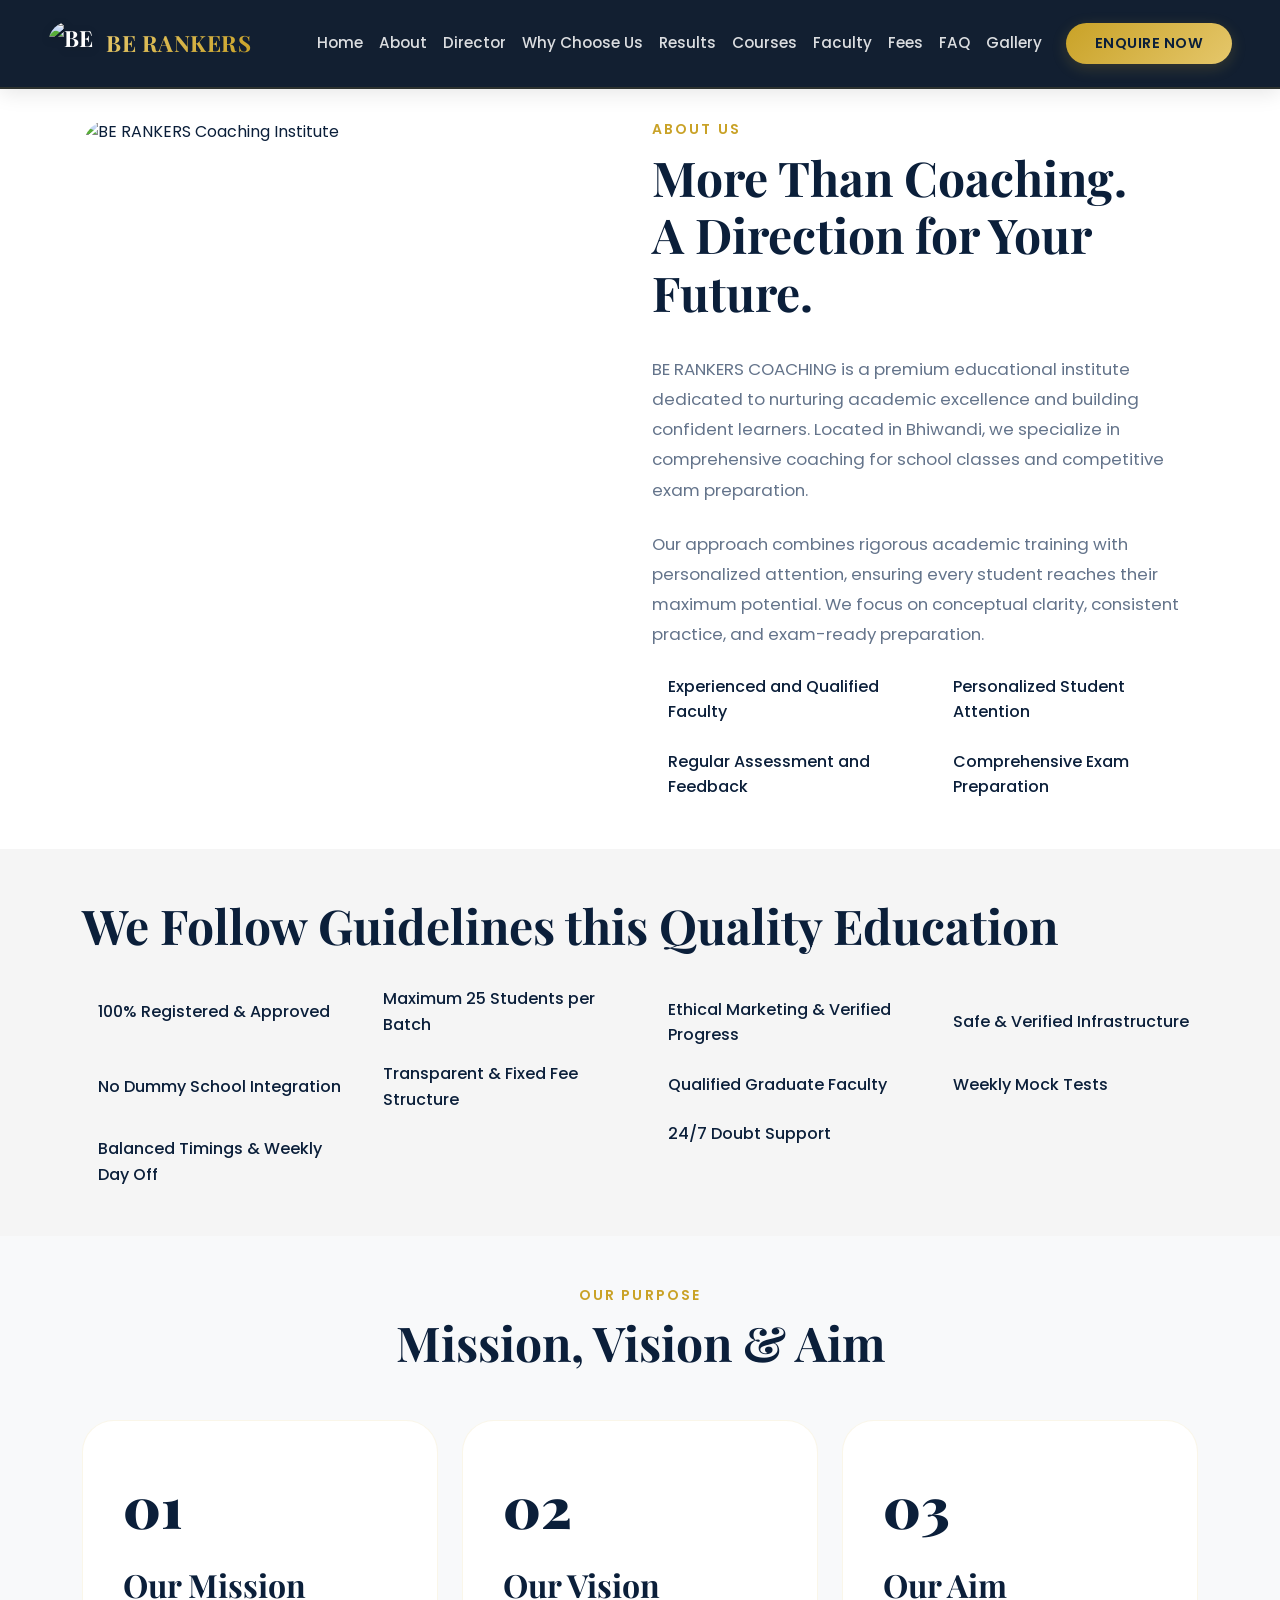
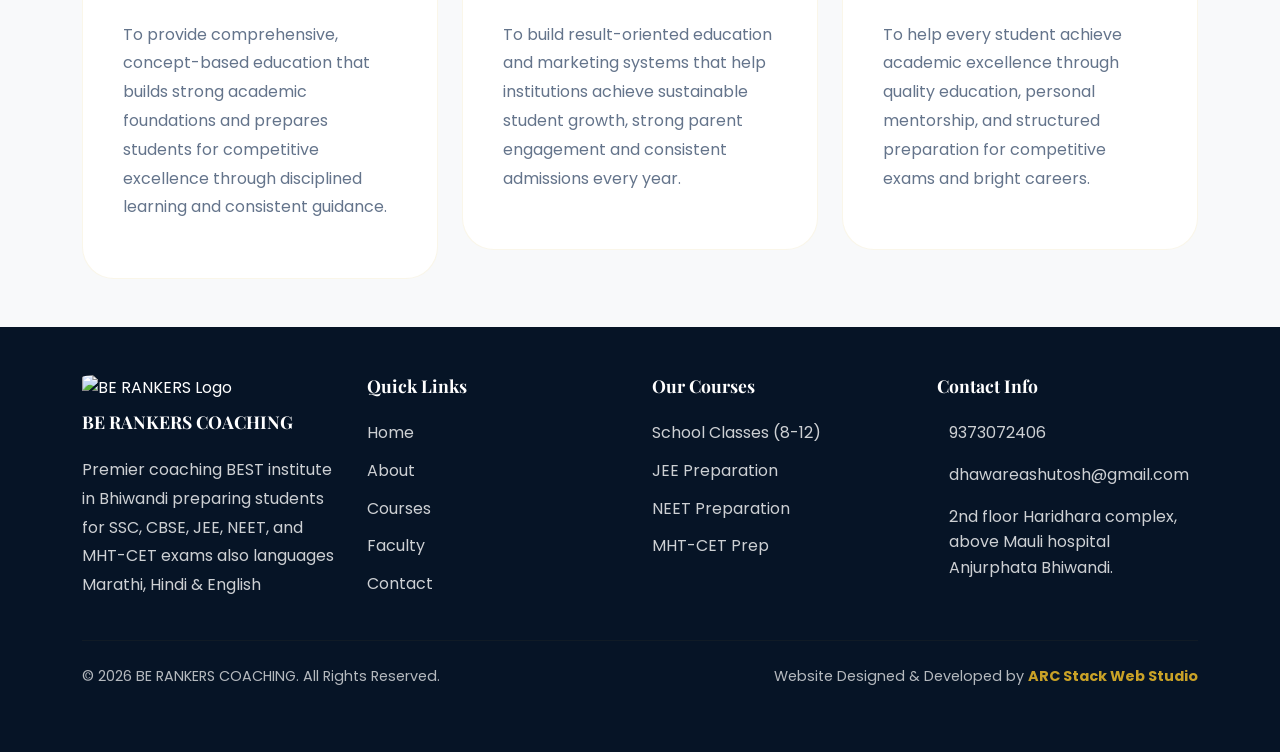
==== aboutus.html @ beb8a088 "New Work is Update at Why choose us , About us and Gallery" ====
<!DOCTYPE html>
<html lang="en">

<head>
    <meta charset="UTF-8">
    <meta name="viewport" content="width=device-width, initial-scale=1.0">
    <meta name="description"
        content="BE RANKERS COACHING - Premium Coaching Classes in Bhiwandi for SSC, CBSE, JEE, NEET, and MHT-CET Preparation">
    <meta name="keywords"
        content="BE RANKERS COACHING, Coaching in Bhiwandi, JEE, NEET, MHT-CET, SSC, CBSE, Tuition Classes">
    <meta property="og:title" content="BE RANKERS COACHING - Excellence in Education">
    <meta property="og:description" content="Premium coaching for Classes 8-12 and competitive exams preparation">
    <meta property="og:type" content="website">

    <title>BE RANKERS COACHING | Premium Coaching in Bhiwandi</title>

    <!-- Bootstrap 5 -->
    <link href="https://cdnjs.cloudflare.com/ajax/libs/bootstrap/5.3.2/css/bootstrap.min.css" rel="stylesheet">

    <!-- Bootstrap Icons -->
    <link rel="stylesheet"
        href="https://cdnjs.cloudflare.com/ajax/libs/bootstrap-icons/1.11.1/font/bootstrap-icons.min.css">

    <!-- Google Fonts -->
    <link rel="preconnect" href="https://fonts.googleapis.com">
    <link rel="preconnect" href="https://fonts.gstatic.com" crossorigin>
    <link
        href="https://fonts.googleapis.com/css2?family=Playfair+Display:wght@500;700;900&family=Poppins:wght@300;400;500;600;700&display=swap"
        rel="stylesheet">

    <!-- Custom CSS -->
    <link rel="stylesheet" href="css/style.css">
</head>

<body>

    <!-- ========== NAVBAR ========== -->
    <nav class="navbar navbar-expand-lg navbar-dark navbar-premium" id="mainNavbar">
        <div class="container-fluid px-4 px-lg-5">
            <a class="navbar-brand" href="#home">
                <img src="assets/images/BE RANKERS Logo.jpeg" alt="BE RANKERS Logo" class="brand-logo-img">
                <span class="brand-text">BE RANKERS</span>
            </a>
            <button class="navbar-toggler" type="button" data-bs-toggle="collapse" data-bs-target="#navbarNav">
                <span class="navbar-toggler-icon"></span>
            </button>
            <div class="collapse navbar-collapse" id="navbarNav">
                <ul class="navbar-nav ms-auto">
                    <li class="nav-item"><a class="nav-link" href="index.html">Home</a></li>
                    <li class="nav-item"><a class="nav-link active" href="aboutus.html">About</a></li>
                    <li class="nav-item"><a class="nav-link" href="index.html#director">Director</a></li>
                    <li class="nav-item"><a class="nav-link" href="index.html#why-choose">Why Choose Us</a></li>
                    <li class="nav-item"><a class="nav-link" href="index.html#results">Results</a></li>
                    <li class="nav-item"><a class="nav-link" href="index.html#courses">Courses</a></li>
                    <li class="nav-item"><a class="nav-link" href="index.html#faculty">Faculty</a></li>
                    <li class="nav-item"><a class="nav-link" href="index.html#fees">Fees</a></li>
                    <li class="nav-item"><a class="nav-link" href="index.html#faq">FAQ</a></li>
                    <li class="nav-item"><a class="nav-link" href="gallery.html">Gallery</a></li>
                </ul>
                <a href="index.html#contact" class="btn btn-navbar-cta ms-3">Enquire Now</a>
            </div>
        </div>
    </nav>


    <!-- ========== ABOUT SECTION ========== -->
    <section id="about" class="about-section py-5">
        <div class="container-lg">
            <div class="row align-items-center gap-4 gap-lg-0">
                <div class="col-12 col-lg-6">
                    <div class="about-image-wrapper">
                        <img src="assets/images/About us BE RANKERS.png" alt="BE RANKERS Coaching Institute"
                            class="about-image">
                    </div>
                </div>
                <div class="col-12 col-lg-6">
                    <div class="section-label">About Us</div>
                    <h2 class="section-heading">More Than Coaching.<br>A Direction for Your Future.</h2>

                    <p class="about-text">
                        BE RANKERS COACHING is a premium educational institute dedicated to nurturing academic
                        excellence and building confident learners. Located in Bhiwandi, we specialize in comprehensive
                        coaching for school classes and competitive exam preparation.
                    </p>

                    <p class="about-text">
                        Our approach combines rigorous academic training with personalized attention, ensuring every
                        student reaches their maximum potential. We focus on conceptual clarity, consistent practice,
                        and exam-ready preparation.
                    </p>

                    <div class="about-highlights">
                        <div class="highlight-item">
                            <i class="bi bi-check-circle-fill"></i>
                            <span>Experienced and Qualified Faculty</span>
                        </div>
                        <div class="highlight-item">
                            <i class="bi bi-check-circle-fill"></i>
                            <span>Personalized Student Attention</span>
                        </div>
                        <div class="highlight-item">
                            <i class="bi bi-check-circle-fill"></i>
                            <span>Regular Assessment and Feedback</span>
                        </div>
                        <div class="highlight-item">
                            <i class="bi bi-check-circle-fill"></i>
                            <span>Comprehensive Exam Preparation</span>
                        </div>
                    </div>
                </div>
            </div>
        </div>
    </section>

      <section id="director" class="director-section py-5">
        <div class="container-lg">
            <h2 class="section-heading">
                We Follow Guidelines this Quality Education
            </h2>
            <div class="row align-items-center gap-4 gap-lg-0">

                <!-- Director Content -->
                <div class="col-12 col-lg-6">
                    <div class="about-highlights">
                        <div class="highlight-item">
                            <i class="bi bi-check-circle-fill"></i>
                            <span>100% Registered & Approved</span>
                        </div>
                        <div class="highlight-item">
                            <i class="bi bi-check-circle-fill"></i>
                            <span>Maximum 25 Students per Batch</span>
                        </div>
                        <div class="highlight-item">
                            <i class="bi bi-check-circle-fill"></i>
                            <span>No Dummy School Integration</span>
                        </div>
                        <div class="highlight-item">
                            <i class="bi bi-check-circle-fill"></i>
                            <span>Transparent & Fixed Fee Structure</span>
                        </div>
                        <div class="highlight-item">
                            <i class="bi bi-check-circle-fill"></i>
                            <span>Balanced Timings & Weekly Day Off</span>
                        </div>
                    </div>

                </div>

                <!-- Director Content -->
                <div class="col-12 col-lg-6">
                    <div class="about-highlights about-highlights-right">
                        <div class="highlight-item">
                            <i class="bi bi-check-circle-fill"></i>
                            <span>Ethical Marketing & Verified Progress</span>
                        </div>
                        <div class="highlight-item">
                            <i class="bi bi-check-circle-fill"></i>
                            <span>Safe & Verified Infrastructure</span>
                        </div>
                        <div class="highlight-item">
                            <i class="bi bi-check-circle-fill"></i>
                            <span>Qualified Graduate Faculty</span>
                        </div>
                        <div class="highlight-item">
                            <i class="bi bi-check-circle-fill"></i>
                            <span>Weekly Mock Tests</span>
                        </div>
                        <div class="highlight-item">
                            <i class="bi bi-check-circle-fill"></i>
                            <span>24/7 Doubt Support</span>
                        </div>
                    </div>

                </div>

            </div>
        </div>
    </section>


    <!-- ========== MISSION / VISION / AIM SECTION ========== -->
    <section id="mission" class="mission-section py-5 bg-light">
        <div class="container-lg">
            <div class="text-center mb-5">
                <div class="section-label">Our Purpose</div>
                <h2 class="section-heading">Mission, Vision & Aim</h2>
            </div>

            <div class="row g-4">
                <!-- Mission -->
                <div class="col-12 col-md-6 col-lg-4">
                    <div class="purpose-card mission-card">
                        <div class="purpose-number">01</div>
                        <h3 class="purpose-title">Our Mission</h3>
                        <p class="purpose-description">
                            To provide comprehensive, concept-based education that builds strong academic foundations
                            and prepares students for competitive excellence through disciplined learning and consistent
                            guidance.
                        </p>
                    </div>
                </div>

                <!-- Vision -->
                <div class="col-12 col-md-6 col-lg-4">
                    <div class="purpose-card vision-card">
                        <div class="purpose-number">02</div>
                        <h3 class="purpose-title">Our Vision</h3>
                        <p class="purpose-description">
                            To build result-oriented education and marketing systems that help institutions achieve
                            sustainable student growth, strong parent engagement and consistent admissions every year.
                        </p>
                    </div>
                </div>

                <!-- Aim -->
                <div class="col-12 col-md-6 col-lg-4">
                    <div class="purpose-card aim-card">
                        <div class="purpose-number">03</div>
                        <h3 class="purpose-title">Our Aim</h3>
                        <p class="purpose-description">
                            To help every student achieve academic excellence through quality education, personal
                            mentorship, and structured preparation for competitive exams and bright careers.
                        </p>
                    </div>
                </div>
            </div>
        </div>
    </section>

    <!-- ========== FOOTER ========== -->
    <footer class="footer-section bg-premium-dark text-white py-5">
        <div class="container-lg">
            <div class="row g-4">
                <!-- About Footer -->
                <div class="col-12 col-md-6 col-lg-3">
                    <img src="assets/images/BE RANKERS Logo.jpeg" alt="BE RANKERS Logo" class="brand-logo-img-rankers">
                    <h5 class="footer-title">BE RANKERS COACHING</h5>
                    <p class="footer-description">
                        Premier coaching BEST institute in Bhiwandi preparing students for SSC, CBSE, JEE, NEET, and
                        MHT-CET exams also languages Marathi, Hindi & English
                    </p>
                </div>

                <!-- Quick Links -->
                <div class="col-12 col-md-6 col-lg-3">
                    <h5 class="footer-title">Quick Links</h5>
                    <ul class="footer-links">
                        <li><a href="#home">Home</a></li>
                        <li><a href="#about">About</a></li>
                        <li><a href="#courses">Courses</a></li>
                        <li><a href="#faculty">Faculty</a></li>
                        <li><a href="#contact">Contact</a></li>
                    </ul>
                </div>

                <!-- Courses -->
                <div class="col-12 col-md-6 col-lg-3">
                    <h5 class="footer-title">Our Courses</h5>
                    <ul class="footer-links">
                        <li><a href="#courses">School Classes (8-12)</a></li>
                        <li><a href="#courses">JEE Preparation</a></li>
                        <li><a href="#courses">NEET Preparation</a></li>
                        <li><a href="#courses">MHT-CET Prep</a></li>
                    </ul>
                </div>

                <!-- Contact -->
                <div class="col-12 col-md-6 col-lg-3">
                    <h5 class="footer-title">Contact Info</h5>
                    <ul class="footer-contact">
                        <li>
                            <i class="bi bi-telephone"></i>
                            <a href="tel:9373072406">9373072406</a>
                        </li>
                        <li>
                            <i class="bi bi-envelope"></i>
                            <a href="mailto:dhawareashutosh@gmail.com">dhawareashutosh@gmail.com</a>
                        </li>
                        <li>
                            <i class="bi bi-geo-alt"></i>
                            <a href="https://www.google.com/maps/dir//BE+RANKERS+COACHING+CLASSES,+1st+floor,+Pancham+plaza,+marathon+chock,+opp.+SBI+Bank,+beside+anant+gym,+SBI+Bank,+Anjurphata,+Bhiwandi,+Maharashtra+421305/@19.2983258,73.0560117,15z/data=!4m8!4m7!1m0!1m5!1m1!1s0x3be7bd8b122a9db9:0x317432a73f04b46b!2m2!1d73.0422!2d19.2738317?entry=ttu&g_ep=EgoyMDI2MDkyMy4wIKXMDSoASAFQAw%3D%3D"
                                target="_blank">
                                2nd floor Haridhara complex, above Mauli hospital Anjurphata Bhiwandi.
                            </a>
                        </li>
                    </ul>
                </div>
            </div>
            <hr class="footer-divider my-4">

            <div class="row align-items-center">
                <div class="col-12 col-md-6 text-center text-md-start">
                    <p class="footer-copyright">
                        © 2026 BE RANKERS COACHING. All Rights Reserved.
                    </p>
                </div>
                <div class="col-12 col-md-6 text-center text-md-end">
                    <p class="footer-credits">
                        Website Designed & Developed by <strong>ARC Stack Web Studio</strong>
                    </p>
                </div>
            </div>
        </div>
    </footer>

    <!-- Bootstrap 5 JS -->
    <script src="https://cdnjs.cloudflare.com/ajax/libs/bootstrap/5.3.2/js/bootstrap.bundle.min.js"></script>

    <!-- Custom JavaScript -->
    <script src="js/script.js"></script>

    <script>
        const qr = document.getElementById("paymentQR");

        qr.src = "./assets/images/faculty/BE-Ranker-QR-Code.png.jpeg";
    </script>

</body>

</html>
---- css/style.css ----
/* ========== CSS VARIABLES & COLOR PALETTE ========== */
:root {
    /* Primary Colors */
    --primary: #0B1F3A;
    --primary-dark: #061426;
    --primary-light: #1a2f4d;
    
    /* Accent Colors */
    --accent: #C9A227;
    --accent-light: #E5C76B;
    --accent-dark: #9d7f1f;
    
    /* Neutral Colors */
    --white: #FFFFFF;
    --ivory: #FAF8F2;
    --light-gray: #F5F5F5;
    --muted: #64748B;
    --dark: #111827;
    --dark-gray: #2D3B4A;
    
    /* Status Colors */
    --success: #10B981;
    --warning: #F59E0B;
    --danger: #EF4444;
    
    /* Spacing */
    --spacing-xs: 0.5rem;
    --spacing-sm: 1rem;
    --spacing-md: 1.5rem;
    --spacing-lg: 2rem;
    --spacing-xl: 3rem;
    --spacing-2xl: 4rem;
    
    /* Border Radius */
    --radius-sm: 0.375rem;
    --radius-md: 0.75rem;
    --radius-lg: 1.5rem;
    --radius-xl: 2rem;
    
    /* Shadows */
    --shadow-sm: 0 1px 2px rgba(0, 0, 0, 0.05);
    --shadow-md: 0 4px 6px rgba(0, 0, 0, 0.1);
    --shadow-lg: 0 10px 25px rgba(0, 0, 0, 0.15);
    --shadow-xl: 0 20px 40px rgba(0, 0, 0, 0.2);
    
    /* Transitions */
    --transition-fast: 150ms ease-in-out;
    --transition-base: 250ms ease-in-out;
    --transition-slow: 350ms ease-in-out;
}

/* ========== GENERAL STYLES ========== */
* {
    margin: 0;
    padding: 0;
    box-sizing: border-box;
}

html {
    scroll-behavior: smooth;
}

body {
    font-family: 'Poppins', sans-serif;
    color: var(--primary);
    background-color: var(--white);
    line-height: 1.6;
    overflow-x: hidden;
}

/* ========== TYPOGRAPHY ========== */
h1, h2, h3, h4, h5, h6 {
    font-family: 'Playfair Display', serif;
    font-weight: 700;
    line-height: 1.2;
    margin-bottom: 1rem;
}

h1 {
    font-size: clamp(2rem, 5vw, 4rem);
    font-weight: 900;
}

h2 {
    font-size: clamp(1.75rem, 4vw, 3rem);
}

h3 {
    font-size: clamp(1.25rem, 3vw, 2rem);
}

h4 {
    font-size: clamp(1rem, 2vw, 1.5rem);
}

p {
    margin-bottom: 1rem;
    font-size: 1rem;
    font-weight: 400;
}

a {
    color: var(--accent);
    text-decoration: none;
    transition: color var(--transition-base);
}

a:hover {
    color: var(--accent-light);
}

/* ========== UTILITY CLASSES ========== */
.section-label {
    font-size: 0.875rem;
    font-weight: 600;
    text-transform: uppercase;
    letter-spacing: 0.15em;
    color: var(--accent);
    margin-bottom: 0.5rem;
}

.section-heading {
    color: var(--primary);
    margin-bottom: 2rem;
}

.section-subtitle {
    font-size: 1.1rem;
    color: var(--muted);
    max-width: 600px;
    margin: 0 auto;
}

.bg-premium-dark {
    background-color: var(--primary-dark);
}

.bg-light {
    background-color: var(--light-gray);
}

.bg-gradient-premium {
    background: linear-gradient(135deg, var(--primary) 0%, var(--primary-dark) 100%);
}

/* ========== NAVBAR ========== */
.navbar-premium {
    position: fixed;
    top: 0;
    width: 100%;
    z-index: 1030;
    background-color: rgba(6, 20, 38, 0.95);
    backdrop-filter: blur(15px);
    border-bottom: 2px solid rgba(201, 162, 39, 0.15);
    padding: 1rem 0;
    transition: all var(--transition-base);
    box-shadow: 0 4px 20px rgba(0, 0, 0, 0.1);
}

.navbar-premium.scrolled {
    background-color: rgba(6, 20, 38, 0.98);
    box-shadow: 0 8px 30px rgba(0, 0, 0, 0.2);
    padding: 0.65rem 0;
}

.navbar-brand {
    font-family: 'Playfair Display', serif;
    font-size: 1.4rem;
    font-weight: 700;
    color: var(--white);
    display: flex;
    align-items: center;
    gap: 0.75rem;
    transition: transform var(--transition-base);
    white-space: nowrap;
}

.navbar-brand:hover {
    transform: scale(1.05);
}

.brand-logo {
    font-size: 1.75rem;
    display: inline-flex;
    align-items: center;
    justify-content: center;
    width: 45px;
    height: 45px;
    background: linear-gradient(135deg, var(--accent), var(--accent-light));
    border-radius: var(--radius-md);
}

.brand-logo-img {
    width: 46px;
    height: 45px;
    display: inline-block;
    border-radius: 50%;
    object-fit: contain;
    filter: drop-shadow(0 2px 4px rgba(0,0,0,0.2));
}

.brand-text {
    background: linear-gradient(135deg, var(--accent-light), var(--accent));
    -webkit-background-clip: text;
    -webkit-text-fill-color: transparent;
    background-clip: text;
    font-weight: 700;
    letter-spacing: 0.5px;
}

.navbar-nav {
    gap: 0;
}

.navbar-nav .nav-link {
    color: rgba(255, 255, 255, 0.85);
    font-weight: 500;
    font-size: 0.95rem;
    position: relative;
    transition: color var(--transition-base);
    padding: 0.5rem 1rem;
    border-radius: var(--radius-sm);
}

.navbar-nav .nav-link::after {
    content: '';
    position: absolute;
    bottom: 5px;
    left: 50%;
    transform: translateX(-50%);
    width: 0;
    height: 2px;
    background: linear-gradient(90deg, transparent, var(--accent), transparent);
    transition: width var(--transition-base);
}

.navbar-nav .nav-link:hover::after,
.navbar-nav .nav-link.active::after {
    width: 70%;
}

.navbar-nav .nav-link:hover {
    color: var(--accent-light);
    background-color: rgba(201, 162, 39, 0.1);
}

.btn-navbar-cta {
    background: linear-gradient(135deg, var(--accent), var(--accent-light));
    color: var(--primary);
    border: none;
    padding: 0.6rem 1.8rem;
    border-radius: var(--radius-lg);
    font-weight: 600;
    font-size: 0.9rem;
    transition: all var(--transition-base);
    margin-left: 1rem;
    white-space: nowrap;
    text-transform: uppercase;
    letter-spacing: 0.5px;
    box-shadow: 0 4px 15px rgba(201, 162, 39, 0.2);
}

.btn-navbar-cta:hover {
    background: linear-gradient(135deg, var(--accent-light), var(--accent));
    transform: translateY(-3px);
    box-shadow: 0 8px 25px rgba(201, 162, 39, 0.35);
    color: var(--primary);
}

/* Mobile Navbar */
.navbar-toggler {
    border: none;
    padding: 0.25rem 0.5rem;
    margin-right: 0;
}

.navbar-toggler:focus {
    box-shadow: none;
    outline: 2px solid var(--accent);
}

.navbar-toggler-icon {
    background-image: url("data:image/svg+xml,%3csvg xmlns='http://www.w3.org/2000/svg' viewBox='0 0 30 30'%3e%3cpath stroke='%23C9A227' stroke-linecap='round' stroke-miterlimit='10' stroke-width='2.5' d='M4 7h22M4 15h22M4 23h22'/%3e%3c/svg%3e");
}

.navbar-collapse {
    animation: slideDown 0.3s ease-out;
}

@keyframes slideDown {
    from {
        opacity: 0;
        transform: translateY(-10px);
    }
    to {
        opacity: 1;
        transform: translateY(0);
    }
}

/* Mobile Menu Styling */
@media (max-width: 991px) {
    .navbar-nav {
        gap: 0.5rem;
        margin-top: 1.5rem;
        padding-top: 1.5rem;
        border-top: 1px solid rgba(201, 162, 39, 0.2);
    }

    .navbar-nav .nav-link {
        padding: 0.75rem 1.5rem;
        border-radius: var(--radius-md);
        font-size: 0.95rem;
    }

    .navbar-nav .nav-link::after {
        display: none;
    }

    .navbar-nav .nav-link:hover {
        background-color: rgba(201, 162, 39, 0.15);
        color: var(--accent);
    }

    .navbar-nav .nav-link.active {
        background-color: rgba(201, 162, 39, 0.2);
        color: var(--accent-light);
    }

    .btn-navbar-cta {
        margin-left: 0;
        margin-top: 1rem;
        width: 100%;
        text-align: center;
    }

    .navbar-brand {
        font-size: 1.25rem;
    }

    .brand-logo {
        width: 40px;
        height: 40px;
        font-size: 1.5rem;
    }
}

/* ========== HERO SECTION ========== */
.hero-section {
    position: relative;
    width: 100%;
    height: 100vh;
    overflow: hidden;
    display: flex;
    align-items: center;
    justify-content: center;
    margin-top: 60px;
}

.hero-video {
    position: absolute;
    top: 0;
    left: 0;
    width: 100%;
    height: 100%;
    object-fit: cover;
    z-index: 1;
}

.hero-overlay {
    position: absolute;
    top: 0;
    left: 0;
    width: 100%;
    height: 100%;
    background: linear-gradient(135deg, rgba(6, 20, 38, 0.7) 0%, rgba(6, 20, 38, 0.5) 100%);
    z-index: 2;
}

.hero-content {
    position: relative;
    z-index: 3;
    /* text-align: center; */
    color: var(--white);
    height: 100%;
}

.hero-text {
    animation: fadeInUp 1s ease-out;
    padding-left: 30px;
}

.brand-logo-img-rankers{
    width: 48px;
    height: 47px;
    margin-bottom: 10px;
    border-radius: 10%;
}

.hero-eyebrow {
    font-size: 0.875rem;
    font-weight: 600;
    text-transform: uppercase;
    letter-spacing: 0.15em;
    color: var(--accent-light);
    margin-bottom: 1rem;
    opacity: 0.9;
}

.hero-heading {
    font-size: 55px;
    font-weight: 900;
    margin-bottom: 1.5rem;
    line-height: 1.1;
}

.hero-subheading {
    font-size: 30px;
    font-weight: 300;
    margin-bottom: 1rem;
    color: var(--accent-light);
}

.hero-description {
    font-size: 1.1rem;
    max-width: 600px;
    /* margin: 0 auto 2.5rem; */
    opacity: 0.95;
}

.hero-cta-group {
    display: flex;
    gap: 1.5rem;
    /* justify-content: center; */
    flex-wrap: wrap;
    margin-bottom: 3rem;
}

.btn-hero-primary {
    background-color: var(--accent);
    color: var(--primary);
    padding: 0.75rem 2rem;
    border: none;
    border-radius: var(--radius-lg);
    font-weight: 600;
    font-size: 1rem;
    transition: all var(--transition-base);
    display: inline-flex;
    align-items: center;
    gap: 0.5rem;
}

.btn-hero-primary:hover {
    background-color: var(--accent-light);
    transform: translateY(-3px);
    box-shadow: 0 15px 30px rgba(201, 162, 39, 0.4);
}

.btn-hero-secondary {
    background-color: transparent;
    color: var(--white);
    padding: 0.75rem 2rem;
    border: 2px solid var(--accent);
    border-radius: var(--radius-lg);
    font-weight: 600;
    font-size: 1rem;
    transition: all var(--transition-base);
    display: inline-flex;
    align-items: center;
    gap: 0.5rem;
}

.btn-hero-secondary:hover {
    background-color: var(--accent);
    color: var(--primary);
    transform: translateY(-3px);
}

.hero-trust {
    font-size: 0.95rem;
    opacity: 0.9;
}

.trust-badge {
    display: inline-block;
    background-color: rgba(201, 162, 39, 0.2);
    border: 1px solid rgba(201, 162, 39, 0.4);
    padding: 0.5rem 1.5rem;
    border-radius: 50px;
    color: var(--accent-light);
}

/* Scroll Indicator */
.scroll-indicator {
    position: absolute;
    bottom: 30px;
    left: 50%;
    transform: translateX(-50%);
    z-index: 3;
    text-align: center;
    color: var(--white);
    opacity: 0.7;
    animation: bounce 2s infinite;
}

.scroll-indicator span {
    display: block;
    font-size: 0.85rem;
    font-weight: 500;
    margin-bottom: 0.5rem;
}

.scroll-arrow {
    font-size: 1.5rem;
}

@keyframes bounce {
    0%, 100% { transform: translateX(-50%) translateY(0); }
    50% { transform: translateX(-50%) translateY(10px); }
}

@keyframes fadeInUp {
    from {
        opacity: 0;
        transform: translateY(30px);
    }
    to {
        opacity: 1;
        transform: translateY(0);
    }
}

@keyframes fadeInLeft {
    from {
        opacity: 0;
        transform: translateX(-50px);
    }
    to {
        opacity: 1;
        transform: translateX(0);
    }
}

@keyframes fadeInRight {
    from {
        opacity: 0;
        transform: translateX(50px);
    }
    to {
        opacity: 1;
        transform: translateX(0);
    }
}

@keyframes scaleIn {
    from {
        opacity: 0;
        transform: scale(0.9);
    }
    to {
        opacity: 1;
        transform: scale(1);
    }
}


.watch-link {
    border: 0;
    background: none;
    color: #fff;
    display: flex;
    align-items: center;
    gap: .7rem;
    cursor: pointer;
    font-size: .75rem;
    border-radius: 50px;
    border: 2px solid rgba(236, 183, 6, 0.774);
    padding: 10px 10px;
}

.watch-link a {
    color: #fff;
    text-decoration: none;
}

.watch-link:hover {
    background-color: var(--accent);
    transform: translateY(-3px);
    box-shadow: 0 15px 30px rgba(201, 163, 39, 0.233);
}


.payment-imp-note{
    color: red;
}

/* ========== ABOUT SECTION ========== */
.about-section {
    padding: 5rem 0;
    margin-top: 70px;
}

.about-image-wrapper {
    position: relative;
    overflow: hidden;
    border-radius: var(--radius-xl);
    aspect-ratio: 4 / 5;
}

.about-image {
    width: 100%;
    height: 100%;
    /* object-fit: cover; */
    transition: transform var(--transition-slow);
}

.about-image-wrapper:hover .about-image {
    transform: scale(1.05);
}

.about-text {
    font-size: 1.05rem;
    color: var(--muted);
    line-height: 1.8;
    margin-bottom: 1.5rem;
}

.about-highlights {
    display: grid;
    grid-template-columns: 1fr 1fr;
    gap: 1.5rem;
    /* margin-top: 2rem; */
}

.about-highlights-right{
 margin-bottom: 30px;
}

.highlight-item {
    display: flex;
    align-items: center;
    gap: 1rem;
    font-weight: 500;
    color: var(--primary);
}

.highlight-item i {
    color: var(--accent);
    font-size: 1.5rem;
    flex-shrink: 0;
}

/* ========== DIRECTOR SECTION ========== */
.director-section {
    padding: 5rem 0;
    background-color: var(--light-gray);
}

.director-image-wrapper {
    position: relative;
    overflow: hidden;
    border-radius: var(--radius-xl);
    aspect-ratio: 4 / 5;
}

.director-image {
    width: 100%;
    height: 100%;
    object-fit: cover;
    transition: transform var(--transition-slow);
}

.director-image-wrapper:hover .director-image {
    transform: scale(1.05);
}

.director-text {
    font-size: 1.05rem;
    color: var(--muted);
    line-height: 1.8;
    margin-bottom: 1.5rem;
}

.director-text strong {
    color: var(--primary);
    font-weight: 600;
}

.director-info-box {
    background-color: var(--white);
    border-radius: var(--radius-lg);
    border-left: 4px solid var(--accent);
    padding: 1.5rem;
    margin: 2rem 0;
}

.info-item {
    margin-bottom: 1.5rem;
}

.info-item:last-child {
    margin-bottom: 0;
}

.info-item h4 {
    color: var(--primary);
    font-size: 1.1rem;
    font-weight: 700;
    margin-bottom: 0.5rem;
}

.info-item p {
    color: var(--muted);
    font-size: 0.95rem;
    line-height: 1.7;
    margin: 0;
}

.director-message {
    background: linear-gradient(135deg, rgba(201, 162, 39, 0.1), rgba(229, 199, 107, 0.05));
    border-left: 3px solid var(--accent);
    padding: 1.5rem;
    margin-top: 2rem;
    border-radius: var(--radius-md);
    color: var(--primary);
    font-size: 1rem;
    line-height: 1.8;
    font-style: italic;
    display: flex;
    align-items: flex-start;
}

.director-message .bi {
    min-width: 30px;
    margin-right: 0.75rem;
}

/* ========== PURPOSE SECTION ========== */
.mission-section {
    padding: 5rem 0;
}

.purpose-card {
    background-color: var(--white);
    border-radius: var(--radius-xl);
    padding: 2.5rem;
    transition: all var(--transition-base);
    border: 1px solid rgba(201, 162, 39, 0.1);
    min-height: 400px;
    display: flex;
    flex-direction: column;
}

.purpose-card:hover {
    transform: translateY(-10px);
    box-shadow: var(--shadow-xl);
    border-color: var(--accent);
}

.purpose-number {
    font-family: 'Playfair Display', serif;
    font-size: 3.5rem;
    font-weight: 900;
    /* color: rgba(190, 147, 4, 0.15); */
    margin-bottom: 1rem;
}

.purpose-title {
    color: var(--primary);
    margin-bottom: 1rem;
}

.purpose-description {
    color: var(--muted);
    font-size: 1rem;
    line-height: 1.8;
    flex-grow: 1;
}

.mission-card:hover .purpose-title,
.vision-card:hover .purpose-title,
.aim-card:hover .purpose-title {
    color: var(--accent);
}

/* ========== WHY CHOOSE SECTION ========== */
.why-choose-section {
    padding: 5rem 0;
    margin-top: 70px;
}

.feature-card {
    background-color: var(--light-gray);
    border-radius: var(--radius-xl);
    padding: 2rem;
    text-align: center;
    transition: all var(--transition-base);
    border: 2px solid transparent;
}

.feature-card:hover {
    background-color: var(--white);
    border-color: var(--accent);
    box-shadow: var(--shadow-lg);
    transform: translateY(-5px);
}

.feature-icon {
    font-size: 3rem;
    color: var(--accent);
    margin-bottom: 1rem;
    transition: transform var(--transition-base);
}

.feature-card:hover .feature-icon {
    transform: scale(1.1) rotate(10deg);
}

.feature-card h4 {
    color: var(--primary);
    margin-bottom: 1rem;
}

.feature-card p {
    color: var(--muted);
    margin-bottom: 0;
}

.Why-Choose-Section{
    display: flex;
    justify-content: center;
}

/* ========== RESULTS SECTION ========== */
.results-section {
    padding: 5rem 0;
}

.achievement-stats {
    margin-bottom: 4rem;
}

.stat-card {
    background: linear-gradient(135deg, rgba(255, 255, 255, 0.12) 0%, rgba(255, 255, 255, 0.05) 100%);
    border: 2px solid rgba(201, 162, 39, 0.25);
    border-radius: var(--radius-lg);
    padding: 3rem 2rem;
    text-align: center;
    transition: all var(--transition-base);
    backdrop-filter: blur(10px);
    position: relative;
    overflow: hidden;
    min-height: 250px;
    display: flex;
    flex-direction: column;
    justify-content: center;
    align-items: center;
}

.stat-card::before {
    content: '';
    position: absolute;
    top: 0;
    left: 0;
    width: 100%;
    height: 3px;
    background: linear-gradient(90deg, transparent, var(--accent-light), transparent);
    opacity: 0;
    transition: opacity var(--transition-base);
}

.stat-card:hover {
    background: linear-gradient(135deg, rgba(201, 162, 39, 0.15) 0%, rgba(201, 162, 39, 0.05) 100%);
    border-color: var(--accent);
    transform: translateY(-10px);
    box-shadow: 0 20px 40px rgba(201, 162, 39, 0.2);
}

.stat-card:hover::before {
    opacity: 1;
}

.stat-number {
    font-family: 'Playfair Display', serif;
    font-size: 3rem;
    font-weight: 900;
    background: linear-gradient(135deg, var(--accent-light), var(--accent));
    -webkit-background-clip: text;
    -webkit-text-fill-color: transparent;
    background-clip: text;
    /* font-style: italic; */
    letter-spacing: -1px;
}

.stat-suffix {
    font-size: 26px;
    margin-left: 0.25rem;
}

.stat-label {
    font-size: 1rem;
    font-weight: 600;
    color: rgba(255, 255, 255, 0.9);
    margin-top: 1rem;
    text-transform: uppercase;
    letter-spacing: 0.08em;
}

.featured-topper {
    background-color: rgba(255, 255, 255, 0.05);
    border: 1px solid rgba(201, 162, 39, 0.2);
    border-radius: var(--radius-xl);
    padding: 2.5rem;
    margin-bottom: 3rem;
}

.topper-image {
    width: 100%;
    border-radius: var(--radius-xl);
    object-fit: cover;
    aspect-ratio: 3 / 4;
}

.topper-badge {
    display: inline-block;
    background-color: var(--accent);
    color: var(--primary);
    padding: 0.5rem 1.5rem;
    border-radius: 50px;
    font-weight: 600;
    font-size: 0.85rem;
    margin-bottom: 1rem;
}

.topper-name {
    font-family: 'Playfair Display', serif;
    font-size: 2rem;
    color: var(--white);
    margin-bottom: 0.5rem;
}

.topper-achievement {
    color: var(--accent-light);
    font-weight: 500;
    margin-bottom: 1.5rem;
}

.topper-achievement strong{
   font-size: 20px;
}

.topper-quote {
    color: rgba(255, 255, 255, 0.9);
    font-style: italic;
    border-left: 3px solid var(--accent);
    padding-left: 1.5rem;
    margin-bottom: 0;
}

.result-card {
    background-color: rgba(255, 255, 255, 0.08);
    border: 1px solid rgba(201, 162, 39, 0.2);
    border-radius: var(--radius-lg);
    padding: 2rem;
    text-align: center;
    transition: all var(--transition-base);
}

.result-card:hover {
    background-color: rgba(255, 255, 255, 0.12);
    border-color: var(--accent-light);
    transform: translateY(-5px);
}

.result-score {
    font-family: 'Playfair Display', serif;
    font-size: 2.5rem;
    color: var(--accent-light);
    font-weight: 900;
    margin-bottom: 0.5rem;
}

.result-card h4 {
    color: var(--white);
    margin-bottom: 0.5rem;
}

.result-class {
    color: var(--accent-light);
    font-weight: 500;
    margin-bottom: 1rem;
}

.result-note {
    color: rgba(255, 255, 255, 0.8);
    margin-bottom: 0;
}

/* ========== COURSES SECTION ========== */
.courses-section {
    padding: 5rem 0;
}

.courses-part{
  justify-content: center;
}

.course-category {
    margin-bottom: 4rem;
}

.category-title {
    color: var(--primary);
    font-size: 1.75rem;
    margin-bottom: 2rem;
    text-align: center;
}

.course-card {
    background-color: var(--white);
    border: 2px solid rgba(201, 162, 39, 0.1);
    border-radius: var(--radius-xl);
    padding: 2rem;
    transition: all var(--transition-base);
    position: relative;
    overflow: hidden;
}

.course-card::before {
    content: '';
    position: absolute;
    top: 0;
    left: 0;
    width: 100%;
    height: 4px;
    background: linear-gradient(90deg, var(--accent), var(--accent-light));
    opacity: 0;
    transition: opacity var(--transition-base);
}

.course-card:hover {
    border-color: var(--accent);
    box-shadow: var(--shadow-lg);
    transform: translateY(-10px);
}

.course-card:hover::before {
    opacity: 1;
}

.course-badge {
    display: inline-block;
    background-color: var(--light-gray);
    color: var(--primary);
    padding: 0.4rem 1rem;
    border-radius: 50px;
    font-size: 0.8rem;
    font-weight: 600;
    margin-bottom: 1rem;
}

.exam-badge {
    background-color: rgba(201, 162, 39, 0.1);
    color: var(--accent);
}

.featured-badge {
    background-color: var(--accent);
    color: var(--primary);
}

.course-name {
    color: var(--primary);
    font-size: 1.5rem;
    margin-bottom: 0.5rem;
}

.course-exam {
    color: var(--accent);
    font-weight: 600;
    margin-bottom: 1rem;
}

.course-subjects {
    background-color: var(--light-gray);
    padding: 1.5rem;
    border-radius: var(--radius-md);
    margin-bottom: 1.5rem;
}

.course-subjects strong {
    color: var(--primary);
}

.course-subjects p {
    color: var(--muted);
    margin-bottom: 0;
}

.course-description {
    color: var(--muted);
    margin-bottom: 1.5rem;
}

.btn-course-cta {
    background-color: var(--light-gray);
    color: var(--primary);
    border: none;
    padding: 0.6rem 1.5rem;
    border-radius: var(--radius-md);
    font-weight: 600;
    transition: all var(--transition-base);
    width: 100%;
}

.btn-course-cta:hover {
    background-color: var(--accent);
    color: var(--primary);
}

.featured-course {
    border-color: var(--accent);
    box-shadow: 0 10px 30px rgba(201, 162, 39, 0.15);
}

.featured-btn {
    background-color: var(--accent);
    color: var(--primary);
}

.featured-btn:hover {
    background-color: var(--accent-dark);
}

/* ========== FACULTY SECTION ========== */
.faculty-section {
    padding: 5rem 0;
}

.faculty-card {
    background-color: var(--white);
    border-radius: var(--radius-xl);
    overflow: hidden;
    transition: all var(--transition-base);
    border: 1px solid rgba(201, 162, 39, 0.1);
    box-shadow: var(--shadow-sm);
}

.faculty-card:hover {
    transform: translateY(-10px);
    box-shadow: var(--shadow-xl);
    border-color: var(--accent);
}

.faculty-image-wrapper {
    position: relative;
    overflow: hidden;
    aspect-ratio: 3 / 4;
    background-color: var(--light-gray);
}

.faculty-image {
    width: 100%;
    height: 100%;
    object-fit: cover;
    transition: transform var(--transition-slow);
}

.faculty-card:hover .faculty-image {
    transform: scale(1.08);
}

.faculty-card {
    padding: 1.5rem;
}

.faculty-name {
    color: var(--primary);
    font-family: 'Playfair Display', serif;
    font-size: 1.25rem;
    margin-bottom: 0.25rem;
}

.faculty-subject {
    color: var(--accent);
    font-weight: 600;
    font-size: 0.95rem;
    margin-bottom: 0.5rem;
}

.faculty-qualification {
    color: var(--muted);
    font-size: 0.9rem;
    margin-bottom: 0.75rem;
}

.faculty-classes {
    color: var(--primary);
    font-weight: 500;
    font-size: 0.9rem;
    margin-bottom: 0.5rem;
}

.faculty-experience {
    color: var(--muted);
    font-size: 0.9rem;
    margin-bottom: 0;
}

/* ========== FEES SECTION ========== */
.fees-section {
    padding: 5rem 0;
}

.fee-card {
    background-color: var(--white);
    border: 2px solid rgba(201, 162, 39, 0.1);
    border-radius: var(--radius-xl);
    padding: 2.5rem;
    text-align: center;
    transition: all var(--transition-base);
    position: relative;
}

.fee-card:hover {
    border-color: var(--accent);
    box-shadow: var(--shadow-lg);
    transform: translateY(-5px);
}

.featured-fee-card {
    border-color: var(--accent);
    box-shadow: 0 15px 40px rgba(201, 162, 39, 0.2);
    transform: scale(1.02);
}

.featured-fee-badge {
    position: absolute;
    top: -12px;
    left: 50%;
    transform: translateX(-50%);
    background-color: var(--accent);
    color: var(--primary);
    padding: 0.5rem 1.5rem;
    border-radius: 50px;
    font-weight: 700;
    font-size: 0.8rem;
}

.fee-title {
    color: var(--primary);
    margin-bottom: 1rem;
}

.fee-amount {
    display: flex;
    justify-content: center;
    align-items: baseline;
    gap: 0.25rem;
    margin-bottom: 2rem;
}

.currency {
    font-size: 1.5rem;
    color: var(--accent);
    font-weight: 600;
}

.amount {
    font-family: 'Playfair Display', serif;
    font-size: 2rem;
    font-weight: 900;
    color: var(--primary);
}

.fee-features {
    list-style: none;
    margin-bottom: 2rem;
    text-align: left;
}

.fee-features li {
    color: var(--muted);
    margin-bottom: 1rem;
    display: flex;
    align-items: center;
    gap: 0.75rem;
}

.fee-features i {
    color: var(--success);
    font-weight: bold;
}

.btn-fee-cta {
    background-color: var(--light-gray);
    color: var(--primary);
    border: none;
    padding: 0.6rem 2rem;
    border-radius: var(--radius-md);
    font-weight: 600;
    width: 100%;
    transition: all var(--transition-base);
}

.btn-fee-cta:hover {
    background-color: var(--accent);
    color: var(--primary);
}

.btn-fee-cta-featured {
    background-color: var(--accent);
    color: var(--primary);
    border: none;
    padding: 0.6rem 2rem;
    border-radius: var(--radius-md);
    font-weight: 600;
    width: 100%;
    transition: all var(--transition-base);
}

.btn-fee-cta-featured:hover {
    background-color: var(--accent-dark);
    transform: translateY(-2px);
}

.fees-note {
    color: var(--muted);
    font-size: 1rem;
}

/* ========== TESTIMONIALS SECTION ========== */
.testimonials-section {
    padding: 5rem 0;
}

.testimonial-card {
    background-color: rgba(255, 255, 255, 0.08);
    border: 1px solid rgba(201, 162, 39, 0.2);
    border-radius: var(--radius-lg);
    padding: 2rem;
    transition: all var(--transition-base);
}

.testimonial-card:hover {
    background-color: rgba(255, 255, 255, 0.12);
    border-color: var(--accent-light);
    transform: translateY(-5px);
}

.testimonial-rating {
    color: var(--accent-light);
    margin-bottom: 1rem;
    font-size: 1.1rem;
}

.testimonial-text {
    color: rgba(255, 255, 255, 0.9);
    font-style: italic;
    margin-bottom: 1.5rem;
    line-height: 1.8;
}

.testimonial-author {
    color: var(--white);
    margin-bottom: 0.25rem;
}

.testimonial-role {
    color: var(--accent-light);
    font-size: 0.9rem;
    margin-bottom: 0;
}

/* ========== FAQ SECTION ========== */
.faq-section {
    padding: 5rem 0;
}

.accordion-premium .accordion-item {
    background-color: transparent;
    border: 1px solid rgba(201, 162, 39, 0.2);
    margin-bottom: 1rem;
    border-radius: var(--radius-lg);
    overflow: hidden;
    transition: all var(--transition-base);
}

.accordion-premium .accordion-item:hover {
    border-color: var(--accent);
    box-shadow: var(--shadow-md);
}

.accordion-premium .accordion-button {
    background-color: var(--white);
    color: var(--primary);
    padding: 1.5rem;
    font-weight: 600;
    border: none;
    box-shadow: none;
}

.accordion-premium .accordion-button:not(.collapsed) {
    background-color: var(--light-gray);
    color: var(--accent);
    box-shadow: none;
}

.accordion-premium .accordion-button::after {
    background-image: url("data:image/svg+xml,%3csvg xmlns='http://www.w3.org/2000/svg' viewBox='0 0 16 16'%3e%3cpath fill='none' stroke='%23C9A227' stroke-linecap='round' stroke-linejoin='round' stroke-width='2' d='M2 5l6 6 6-6'/%3e%3c/svg%3e");
    width: 1.5rem;
    height: 1.5rem;
}

.accordion-premium .accordion-body {
    background-color: var(--white);
    color: var(--muted);
    padding: 1.5rem;
    border-top: 1px solid rgba(201, 162, 39, 0.1);
}

/* ========== ADMISSION CTA SECTION ========== */
.admission-cta-section {
    padding: 3rem 0;
}

.admission-cta-section h2 {
    color: var(--white);
}

.btn-cta-large {
    background-color: var(--accent);
    color: var(--primary);
    padding: 1rem 2.5rem;
    border: none;
    border-radius: var(--radius-lg);
    font-weight: 700;
    font-size: 1.05rem;
    transition: all var(--transition-base);
}

.btn-cta-large:hover {
    background-color: var(--accent-light);
    transform: translateY(-3px);
    box-shadow: 0 15px 30px rgba(201, 162, 39, 0.4);
}

/* ========== CONTACT SECTION ========== */
.contact-section {
    padding: 5rem 0;
}

.contact-info-wrapper {
    background-color: var(--light-gray);
    padding: 3rem;
    border-radius: var(--radius-xl);
}

.contact-item {
    display: flex;
    gap: 1.5rem;
    margin-bottom: 2rem;
}

.contact-item:last-child {
    margin-bottom: 0;
}

.contact-icon {
    font-size: 1.75rem;
    color: var(--accent);
    flex-shrink: 0;
}

.contact-item h4 {
    color: var(--primary);
    margin-bottom: 0.25rem;
}

.contact-item a,
.contact-item p {
    color: var(--muted);
    margin-bottom: 0;
}

.social-links {
    display: flex;
    gap: 1rem;
}

.social-link {
    display: inline-flex;
    align-items: center;
    justify-content: center;
    width: 45px;
    height: 45px;
    background-color: var(--primary);
    color: var(--white);
    border-radius: 50%;
    font-size: 1.25rem;
    transition: all var(--transition-base);
}

.social-link:hover {
    background-color: var(--accent);
    color: var(--primary);
    transform: translateY(-3px);
}

/* Enquiry Form */
.enquiry-form,
.enquiry-modal-form {
    background-color: transparent;
}

.form-label {
    color: var(--primary);
    font-weight: 600;
    margin-bottom: 0.5rem;
}

.form-control {
    border: 2px solid rgba(201, 162, 39, 0.2);
    border-radius: var(--radius-md);
    padding: 0.75rem 1rem;
    font-size: 1rem;
    transition: all var(--transition-base);
    background-color: var(--white);
    color: var(--primary);
}

.form-control:focus {
    border-color: var(--accent);
    box-shadow: 0 0 0 3px rgba(201, 162, 39, 0.1);
    outline: none;
}

.form-control::placeholder {
    color: rgba(11, 31, 58, 0.4);
}

.btn-submit {
    background-color: var(--accent);
    color: var(--primary);
    border: none;
    padding: 0.75rem 2rem;
    border-radius: var(--radius-md);
    font-weight: 600;
    width: 100%;
    transition: all var(--transition-base);
    display: flex;
    align-items: center;
    justify-content: center;
    gap: 0.5rem;
}

.btn-submit:hover {
    background-color: var(--accent-dark);
    transform: translateY(-2px);
}

/* ========== FOOTER ========== */
.footer-section {
    padding: 4rem 0 2rem;
}

.footer-title {
    color: var(--white);
    font-size: 1.1rem;
    margin-bottom: 1.5rem;
}

.footer-description {
    color: rgba(255, 255, 255, 0.8);
    line-height: 1.8;
}

.footer-links {
    list-style: none;
    padding: 0;
}

.footer-links li {
    margin-bottom: 0.75rem;
}

.footer-links a {
    color: rgba(255, 255, 255, 0.8);
    transition: color var(--transition-base);
}

.footer-links a:hover {
    color: var(--accent);
}

.footer-contact {
    list-style: none;
    padding: 0;
}

.footer-contact li {
    display: flex;
    align-items: center;
    gap: 0.75rem;
    margin-bottom: 1rem;
    color: rgba(255, 255, 255, 0.8);
}

.footer-contact i {
    color: var(--accent);
    font-size: 1.1rem;
}

.footer-contact a {
    color: rgba(255, 255, 255, 0.8);
}

.footer-contact a:hover {
    color: var(--accent);
}

.footer-divider {
    border-color: rgba(201, 162, 39, 0.2);
}

.footer-copyright,
.footer-credits {
    color: rgba(255, 255, 255, 0.7);
    font-size: 0.9rem;
}

.footer-credits strong {
    color: var(--accent);
}

/* ========== FLOATING ACTIONS ========== */
/* Floating Offer Button */
.floating-offer {
    border: none;
    cursor: pointer;
    background: #dc3545;
    color: #fff;
    display: flex;
    align-items: center;
    justify-content: center;
    gap: 6px;
}

.floating-offer i{
    font-size: 15px;
}

.floating-offer span{
    font-size: 12px;
}

.floating-offer:hover {
    opacity: 0.9;
}


.floating-actions {
    position: fixed;
    bottom: 30px;
    right: 20px;
    z-index: 1000;
    display: none;
    flex-direction: column;
    gap: 1rem;
}

.floating-actions.show {
    display: flex;
}

.floating-btn {
    width: 60px;
    height: 60px;
    border-radius: 50%;
    display: flex;
    align-items: center;
    justify-content: center;
    font-size: 1.5rem;
    color: var(--white);
    text-decoration: none;
    box-shadow: var(--shadow-lg);
    transition: all var(--transition-base);
    animation: slideInUp 0.4s ease-out;
}

.floating-call {
    background-color: #25D366;
}

.floating-whatsapp {
    background-color: #25D366;
}

.floating-btn:hover {
    transform: scale(1.1);
}

@keyframes slideInUp {
    from {
        opacity: 0;
        transform: translateY(20px);
    }
    to {
        opacity: 1;
        transform: translateY(0);
    }
}

/* ========== BACK TO TOP BUTTON ========== */
.btn-back-to-top {
    position: fixed;
    bottom: 30px;
    right: 100px;
    width: 50px;
    height: 50px;
    border-radius: 50%;
    background-color: var(--accent);
    color: var(--primary);
    border: none;
    font-size: 1.25rem;
    cursor: pointer;
    display: none;
    align-items: center;
    justify-content: center;
    z-index: 999;
    transition: all var(--transition-base);
    box-shadow: var(--shadow-lg);
}

.btn-back-to-top.show {
    display: flex;
}

.btn-back-to-top:hover {
    background-color: var(--accent-light);
    transform: translateY(-5px);
}

/* ========== MODALS ========== */
.modal-premium .modal-content {
    border: none;
    border-radius: var(--radius-xl);
    box-shadow: var(--shadow-xl);
}

.modal-premium .modal-header {
    background: linear-gradient(135deg, var(--primary), var(--primary-dark));
    color: var(--white);
}

.modal-premium .modal-title {
    font-family: 'Playfair Display', serif;
    font-weight: 700;
}

.modal-premium .btn-close {
    filter: brightness(0) invert(1);
}

/* Class 12 floating offer modal */
.offer-modal-dialog {
    max-width: 540px;
    margin: 1rem auto;
}

.offer-modal-content {
    position: relative;
    overflow: hidden;
    /* background: var(--white); */
}

.offer-modal-body {
    padding: clamp(1.5rem, 5vw, 2.5rem);
    text-align: center;
}

.offer-modal-content .btn-close {
    position: absolute;
    z-index: 1;
    top: 1rem;
    right: 1rem;
    width: 2.75rem;
    height: 2.75rem;
    padding: 5px;
    border-radius: 50%;
    filter: none;
    opacity: 1;
    cursor: pointer;
}

.offer-modal-close:hover {
    background-color: rgba(201, 162, 39, 0.18);
}

.offer-modal-close:focus-visible {
    outline: 3px solid var(--accent);
    outline-offset: 2px;
}

.offer-modal-icon {
    display: grid;
    width: 3.5rem;
    height: 3.5rem;
    margin: 0 auto 0.75rem;
    place-items: center;
    border-radius: 50%;
    background: rgba(201, 162, 39, 0.14);
    color: var(--accent-dark);
    font-size: 1.5rem;
}

.offer-modal-label {
    margin-bottom: 0.25rem;
    font-size: 0.75rem;
}

.offer-modal-title {
    margin-bottom: 1rem;
    color: var(--primary);
    font-size: clamp(1.7rem, 5vw, 2.25rem);
}

.offer-modal-pricing {
    margin: 0 auto 1.25rem;
}

.offer-modal-original {
    margin-right: 0.5rem;
    color: var(--muted);
    font-size: 1rem;
}

.offer-modal-discount {
    display: inline-block;
    padding: 0.2rem 0.6rem;
    border-radius: 50px;
    background: rgba(16, 185, 129, 0.12);
    color: #087a53;
    font-size: 0.75rem;
    font-weight: 600;
}

.offer-modal-price {
    color: var(--primary);
    font-size: clamp(2.25rem, 9vw, 3rem);
    font-weight: 700;
    line-height: 1.15;
}

.offer-modal-includes {
    margin-bottom: 0.75rem;
    font-family: 'Poppins', sans-serif;
    font-size: 1rem;
    font-weight: 600;
}

.offer-modal-benefits {
    display: grid;
    grid-template-columns: repeat(2, minmax(0, 1fr));
    gap: 0.65rem 1rem;
    margin: 0 0 1.5rem;
    padding: 0;
    list-style: none;
    text-align: left;
}


.offer-modal-benefits li {
    display: flex;
    align-items: flex-start;
    gap: 0.5rem;
    color: var(--dark-gray);
    font-size: 0.875rem;
    line-height: 1.45;
}

.offer-modal-benefits i {
    flex: 0 0 auto;
    margin-top: 0.1rem;
    color: var(--success);
}

.offer-modal-cta {
    display: inline-flex;
    min-width: 190px;
    align-items: center;
    justify-content: center;
    gap: 0.5rem;
}

@media (max-width: 575.98px) {
    .offer-modal-dialog {
        margin: 0.75rem;
    }

    .offer-modal-benefits {
        grid-template-columns: 1fr;
        gap: 0.55rem;
    }
}

.btn-modal-submit,
.btn-modal-enquire {
    background-color: var(--accent);
    color: var(--primary);
    border: none;
    padding: 0.75rem 2rem;
    border-radius: var(--radius-md);
    font-weight: 600;
    transition: all var(--transition-base);
}

.btn-modal-submit:hover,
.btn-modal-enquire:hover {
    background-color: var(--accent-dark);
    transform: translateY(-2px);
}

.btn-modal-close {
    background-color: var(--light-gray);
    color: var(--primary);
    border: none;
    padding: 0.5rem 1.5rem;
    border-radius: var(--radius-md);
    font-weight: 600;
    transition: all var(--transition-base);
}

.btn-modal-close:hover {
    background-color: rgba(201, 162, 39, 0.1);
}



/* located at Anjurphata in Bhiwandi. */
.map-section {
  position: relative;
  width: 100%;
  height: 390px;
  overflow: hidden;
  background: #e5edf6;
}

/* Background Map Pattern */
.map-pattern {
  position: absolute;
  inset: -30px;

  background-color: #e9eff5;

  background-image:
    linear-gradient(
      30deg,
      #d4dfe9 12%,
      transparent 12.5%,
      transparent 87%,
      #d4dfe9 87.5%,
      #d4dfe9
    ),
    linear-gradient(
      150deg,
      #d4dfe9 12%,
      transparent 12.5%,
      transparent 87%,
      #d4dfe9 87.5%,
      #d4dfe9
    ),
    linear-gradient(
      30deg,
      #d4dfe9 12%,
      transparent 12.5%,
      transparent 87%,
      #d4dfe9 87.5%,
      #d4dfe9
    ),
    linear-gradient(
      150deg,
      #d4dfe9 12%,
      transparent 12.5%,
      transparent 87%,
      #d4dfe9 87.5%,
      #d4dfe9
    ),
    linear-gradient(
      60deg,
      #c9d8e6 25%,
      transparent 25.5%,
      transparent 75%,
      #c9d8e6 75%
    );

  background-size: 80px 140px;
  opacity: 0.6;

  transform: rotate(-8deg) scale(1.2);
}

/* Map Card */
.map-card {
  position: absolute;
  left: 24px;
  bottom: 24px;

  width: calc(100% - 48px);
  max-width: 360px;

  background: #ffffff;
  padding: 26px;

  border-radius: 18px;

  box-shadow: var(--shadow);

  z-index: 10;
}

/* Small Heading */
.map-card > span {
  display: block;

  font-size: 9px;
  line-height: 1.4;

  color: var(--blue);
  font-weight: 800;

  text-transform: uppercase;
  letter-spacing: 1px;

  margin-bottom: 7px;
}

/* Main Heading */
.map-card h3 {
  font-size: 20px;
  line-height: 1.35;

  margin: 0 0 8px;
}

/* Address */
.map-card p {
  font-size: 12px;
  line-height: 1.5;

  color: var(--muted);

  margin: 0 0 16px;
}

/* Location Pin */
.map-pin {
  position: absolute;

  left: 58%;
  top: 50%;

  width: 65px;
  height: 65px;

  border-radius: 50% 50% 50% 0;

  transform: translate(-50%, -50%) rotate(-45deg);

  background: var(--blue);
  color: #ffffff;

  display: grid;
  place-items: center;

  font-size: 22px;

  box-shadow: 0 14px 30px #1769e055;

  z-index: 5;
}

.map-pin i {
  transform: rotate(45deg);
}

/* Google Map */
.map-embed-container {
  position: absolute;

  inset: 0;

  width: 100%;
  height: 100%;

  overflow: hidden;

  border-radius: 0;

  z-index: 1;
}

.map-embed-container iframe {
  width: 100%;
  height: 100%;

  display: block;

  border: 0;
}


/* =========================================
   TABLET
========================================= */

@media (max-width: 900px) {
  .map-section {
    height: 420px;
  }

  .map-card {
    left: 20px;
    bottom: 20px;

    max-width: 330px;

    padding: 22px;
  }

  .map-card h3 {
    font-size: 18px;
  }

  .map-pin {
    left: 65%;
  }
}


/* =========================================
   MOBILE
========================================= */

@media (max-width: 600px) {
  .map-section {
    height: 500px;
  }

  .map-pattern {
    transform: rotate(-8deg) scale(1.5);
  }

  .map-card {
    left: 15px;
    right: 15px;
    bottom: 15px;

    width: auto;
    max-width: none;

    padding: 20px;

    border-radius: 16px;
  }

  .map-card > span {
    font-size: 8px;
    letter-spacing: 0.8px;
  }

  .map-card h3 {
    font-size: 18px;
    line-height: 1.3;
  }

  .map-card p {
    font-size: 11px;
    margin-bottom: 14px;
  }

  .map-card .btn {
    width: 100%;
    justify-content: center;
  }

  .map-pin {
    left: 50%;
    top: 35%;

    width: 55px;
    height: 55px;

    font-size: 19px;
  }
}


/* =========================================
   SMALL MOBILE
========================================= */

@media (max-width: 380px) {
  .map-section {
    height: 470px;
  }

  .map-card {
    padding: 17px;
  }

  .map-card h3 {
    font-size: 16px;
  }

  .map-card p {
    font-size: 10px;
  }

  .map-card .btn {
    font-size: 11px;
  }
}




/* ========== SCROLL REVEAL ANIMATION ========== */
.scroll-reveal {
    opacity: 0;
    transform: translateY(30px);
    transition: opacity var(--transition-slow), transform var(--transition-slow);
}

.scroll-reveal.revealed {
    opacity: 1;
    transform: translateY(0);
}

/* ========== RESPONSIVE DESIGN ========== */

/* Tablets */
@media (max-width: 992px) {
    .navbar-nav {
        gap: 1rem;
    }

    .hero-section {
        margin-top: 50px;
    }

    .about-highlights {
        grid-template-columns: 1fr;
    }

    .featured-course {
        transform: scale(1);
    }

    .btn-back-to-top {
        right: 80px;
    }
}

/* Mobile Devices */
@media (max-width: 768px) {
    :root {
        --spacing-xl: 2rem;
        --spacing-2xl: 2.5rem;
    }

    body {
        font-size: 0.95rem;
    }

    .navbar-premium {
        padding: 0.75rem 0;
    }

    .navbar-collapse {
        margin-top: 1rem;
        padding-bottom: 1rem;
    }

    .btn-navbar-cta {
        width: 100%;
        margin-top: 1rem;
    }

    .hero-section {
        margin-top: 70px;
        height: 80vh;
    }

    .hero-heading {
        font-size: 2rem;
    }

    .hero-subheading {
        font-size: 1.25rem;
    }

    .hero-cta-group {
        flex-direction: column;
        align-items: center;
    }

    .btn-hero-primary,
    .btn-hero-secondary {
        width: 100%;
    }

    .about-section,
    .mission-section,
    .why-choose-section,
    .results-section,
    .courses-section,
    .faculty-section,
    .fees-section,
    .testimonials-section,
    .faq-section,
    .director-section,
    .contact-section {
        padding: 3rem 0;
    }

    .section-heading {
        margin-bottom: 1.5rem;
    }

    .purpose-card {
        min-height: auto;
    }

    .featured-topper {
        padding: 1.5rem;
    }

    .featured-topper .row {
        gap: 1rem;
    }

    .topper-badge {
        display: block;
        margin-bottom: 1rem;
    }

    .contact-info-wrapper {
        padding: 2rem;
    }

    .floating-actions {
        /* flex-direction: row; */
        gap: 0.5rem;
        bottom: 20px;
        right: 10px;
    }

    .floating-btn {
        width: 50px;
        height: 50px;
        font-size: 1.25rem;
    }

    .btn-back-to-top {
        right: 70px;
        width: 45px;
        height: 45px;
        font-size: 1rem;
    }

    .btn-cta-large {
        padding: 0.75rem 2rem;
        font-size: 0.95rem;
    }
}

/* Extra Small Mobile */
@media (max-width: 576px) {
    .navbar-brand {
        font-size: 1.1rem;
    }

    .brand-logo {
        font-size: 1.3rem;
    }

    .hero-heading {
        font-size: 1.5rem;
    }

    .hero-subheading {
        font-size: 1rem;
    }

    .hero-description {
        font-size: 0.95rem;
    }

    .section-heading {
        font-size: 1.5rem;
    }

    h3 {
        font-size: 1.25rem;
    }

    .category-title {
        font-size: 1.25rem;
    }

    .stat-number {
        font-size: 2rem;
    }

    .stat-label {
        font-size: 0.8rem;
    }

    .stat-card {
        padding: 1rem;
    }

    .purpose-card {
        padding: 1.5rem;
    }

    .purpose-number {
        font-size: 2.5rem;
    }

    .feature-card {
        padding: 1.5rem;
    }

    .faculty-card {
        padding: 1rem;
    }

    .contact-info-wrapper {
        padding: 1.5rem;
    }

    .contact-item {
        gap: 1rem;
    }

    .contact-icon {
        font-size: 1.5rem;
    }

    .result-card {
        padding: 1.5rem;
    }

    .result-score {
        font-size: 2rem;
    }

    .fee-card {
        padding: 1.5rem;
    }

    .float-actions {
        flex-direction: row;
    }

    .testimonial-card {
        padding: 1.5rem;
    }

    .accordion-premium .accordion-button {
        padding: 1rem;
        font-size: 0.95rem;
    }

    .accordion-premium .accordion-body {
        padding: 1rem;
        font-size: 0.9rem;
    }

    .featured-fee-card {
        transform: scale(1);
    }
}

/* Landscape Mobile */
@media (max-width: 768px) and (orientation: landscape) {
    .hero-section {
        height: 100vh;
    }

    .navbar-premium {
        padding: 0.5rem 0;
    }
}

/* Large Screens */
@media (min-width: 1400px) {
    .container-lg {
        max-width: 1200px;
    }

    .hero-heading {
        font-size: 5rem;
    }

    .section-heading {
        font-size: 3rem;
    }
}

/* Print Styles */
@media print {
    .navbar-premium,
    .floating-actions,
    .btn-back-to-top,
    .scroll-indicator {
        display: none !important;
    }

    body {
        background-color: var(--white);
    }

    .section-heading {
        color: var(--primary);
    }
}
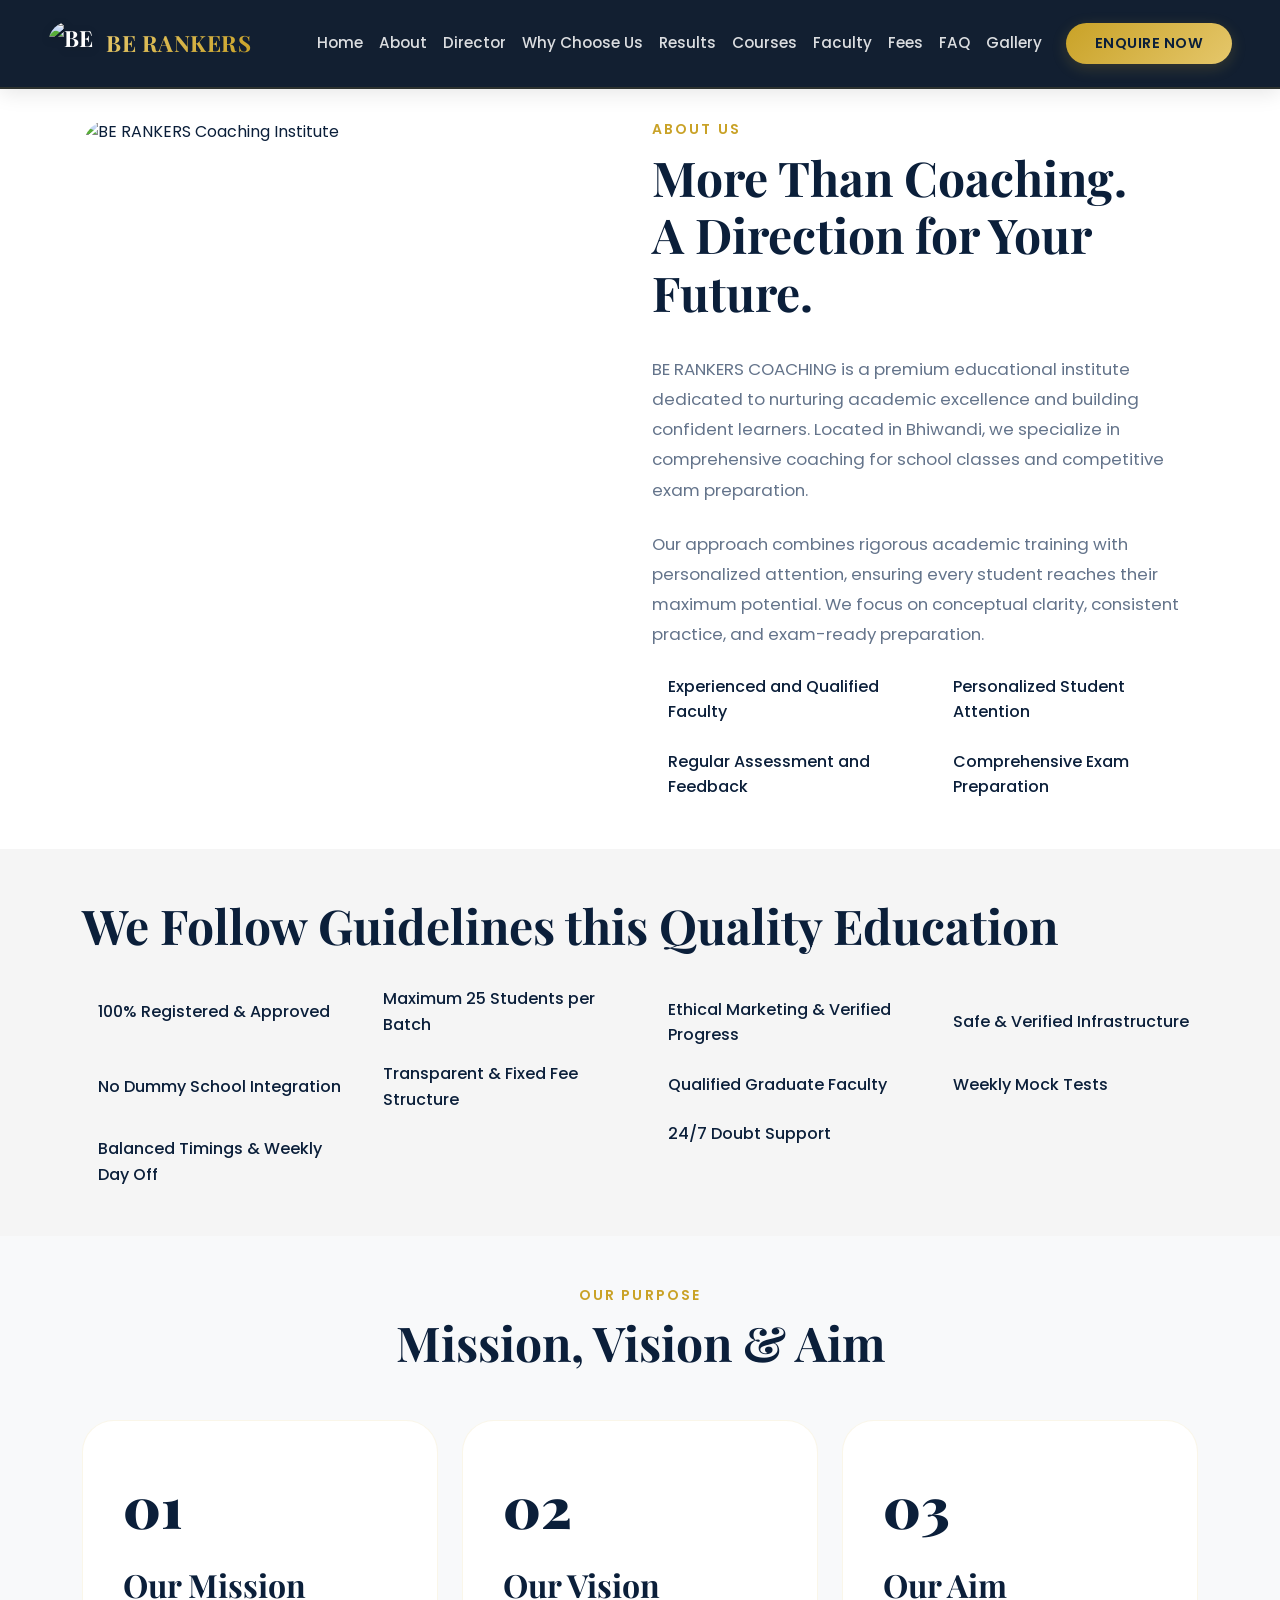
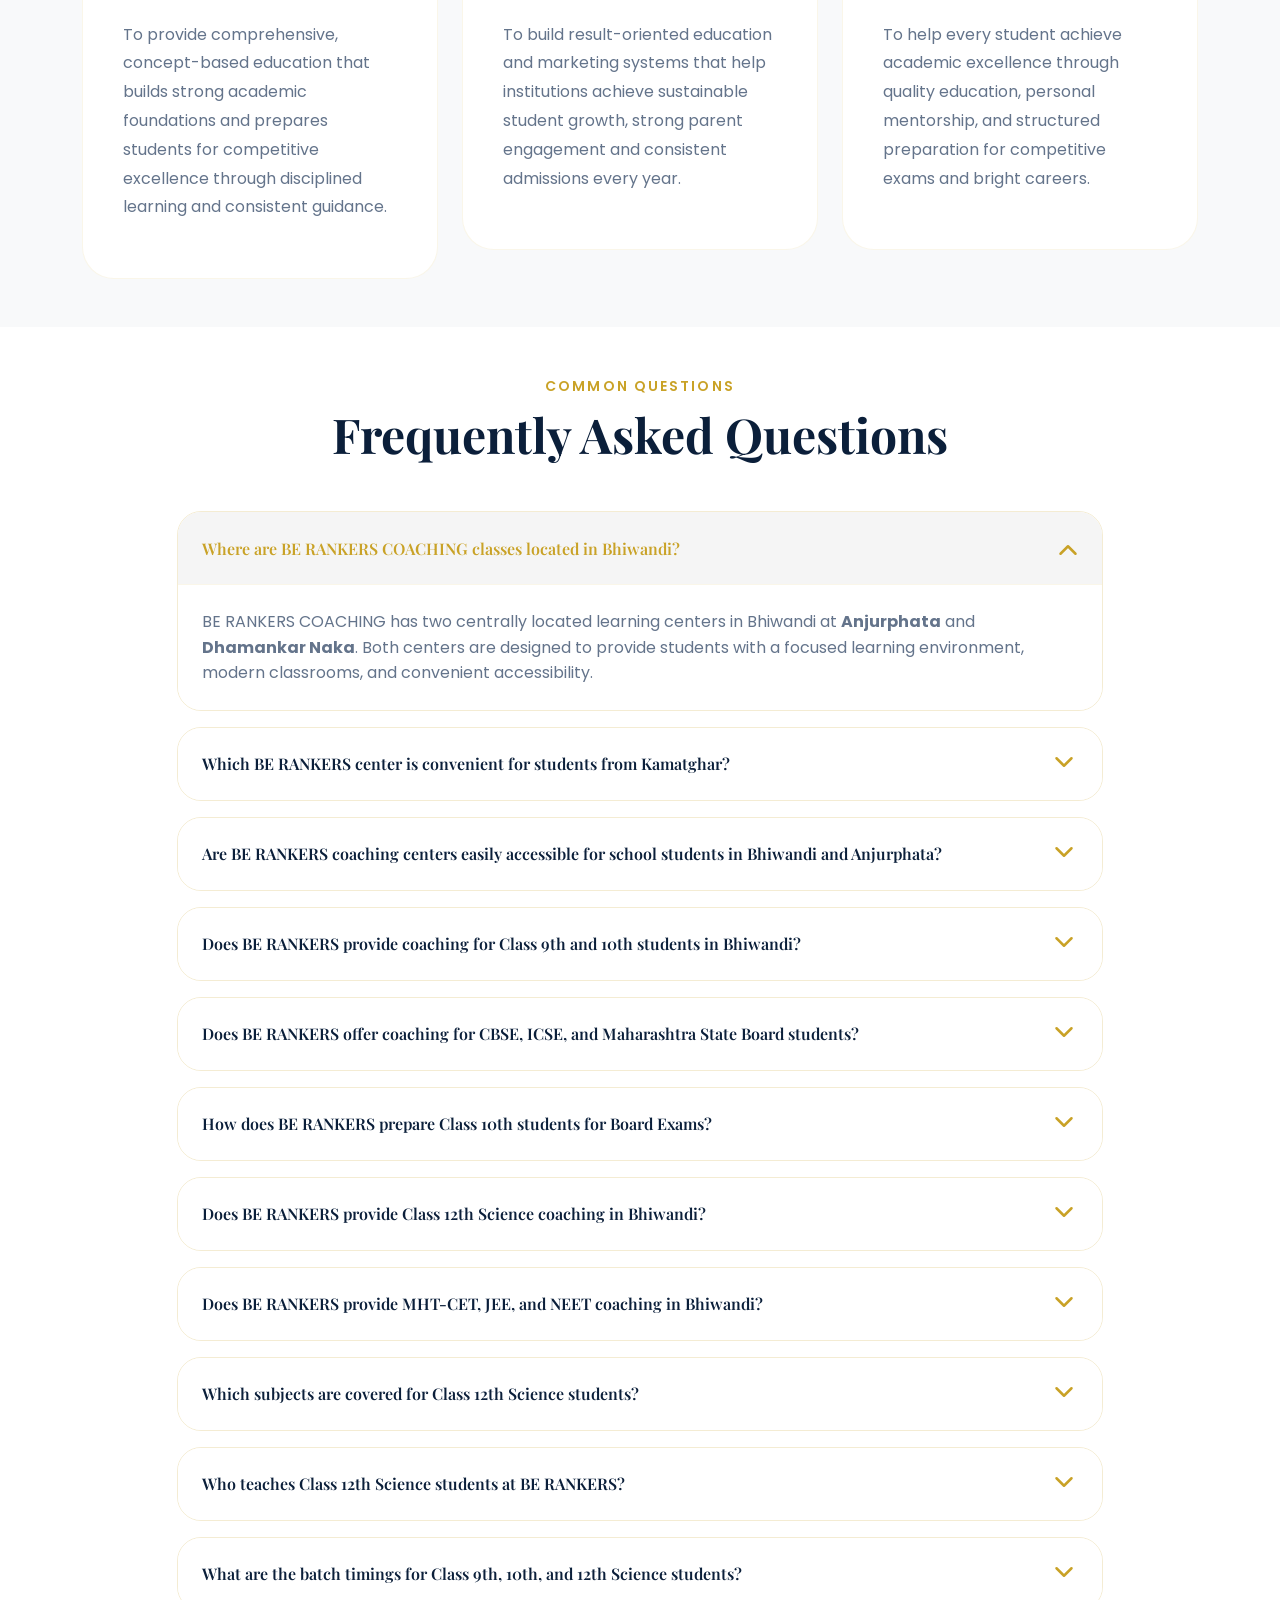
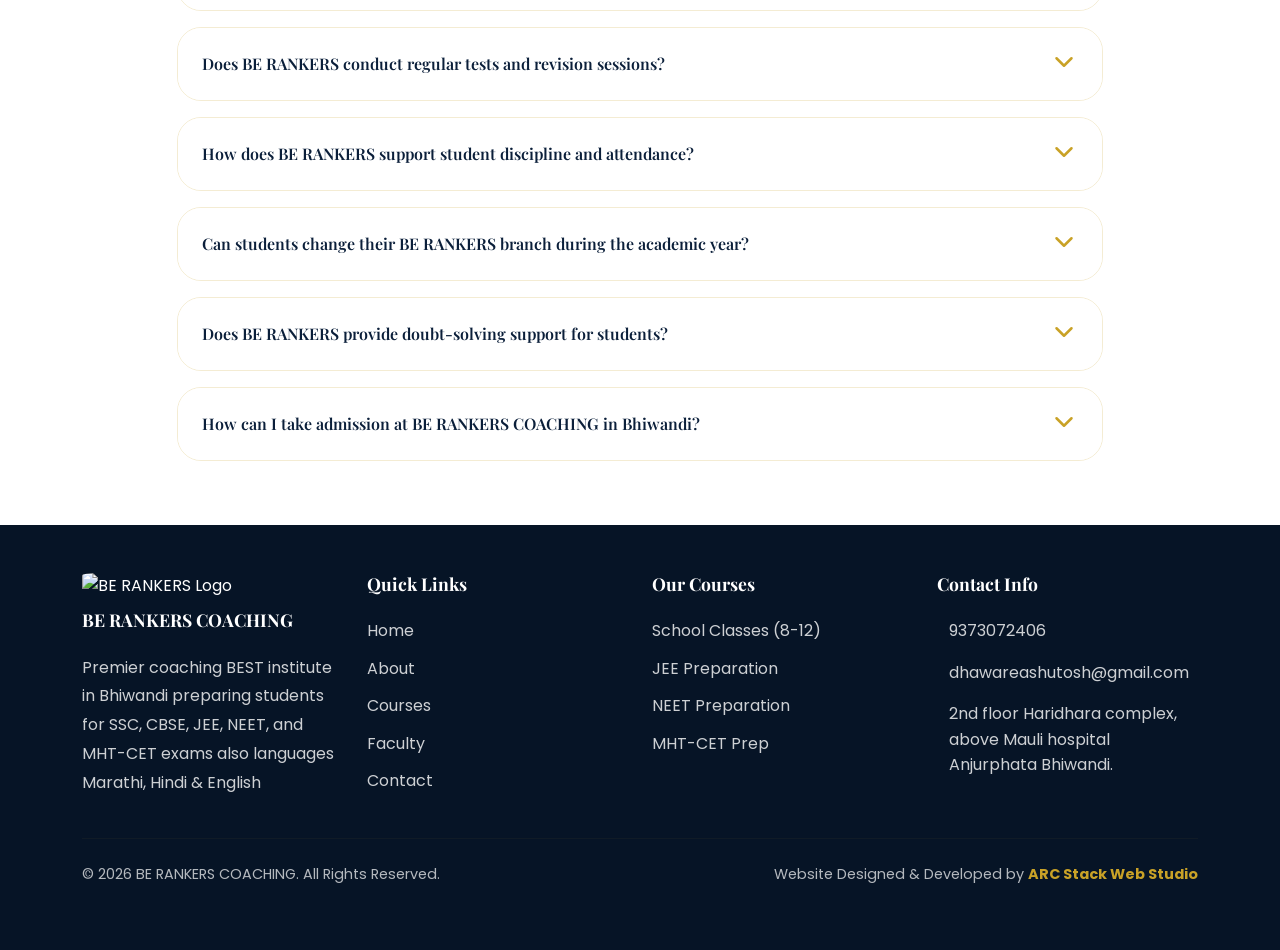
==== commit 0a6aa7e6: "New Changes Updated and Respivues Design" ====
--- a/aboutus.html
+++ b/aboutus.html
@@ -49,7 +49,7 @@
                     <li class="nav-item"><a class="nav-link" href="index.html">Home</a></li>
                     <li class="nav-item"><a class="nav-link active" href="aboutus.html">About</a></li>
                     <li class="nav-item"><a class="nav-link" href="index.html#director">Director</a></li>
-                    <li class="nav-item"><a class="nav-link" href="index.html#why-choose">Why Choose Us</a></li>
+                    <li class="nav-item"><a class="nav-link" href="whychooseus.html">Why Choose Us</a></li>
                     <li class="nav-item"><a class="nav-link" href="index.html#results">Results</a></li>
                     <li class="nav-item"><a class="nav-link" href="index.html#courses">Courses</a></li>
                     <li class="nav-item"><a class="nav-link" href="index.html#faculty">Faculty</a></li>
@@ -112,7 +112,7 @@
         </div>
     </section>
 
-      <section id="director" class="director-section py-5">
+    <section id="director" class="director-section py-5">
         <div class="container-lg">
             <h2 class="section-heading">
                 We Follow Guidelines this Quality Education
@@ -221,6 +221,312 @@
                             To help every student achieve academic excellence through quality education, personal
                             mentorship, and structured preparation for competitive exams and bright careers.
                         </p>
+                    </div>
+                </div>
+            </div>
+        </div>
+    </section>
+
+
+    <!-- ========== FAQ SECTION ========== -->
+    <section id="faq" class="faq-section py-5">
+        <div class="container-lg">
+            <div class="text-center mb-5">
+                <div class="section-label">Common Questions</div>
+                <h2 class="section-heading">Frequently Asked Questions</h2>
+            </div>
+
+            <div class="row justify-content-center">
+                <div class="col-12 col-lg-10">
+                    <div class="accordion accordion-premium" id="faqAccordion">
+                        <!-- FAQ 1 -->
+                        <div class="accordion-item">
+                            <h2 class="accordion-header">
+                                <button class="accordion-button" type="button" data-bs-toggle="collapse"
+                                    data-bss-target="#faq1">
+                                    Where are BE RANKERS COACHING classes located in Bhiwandi?
+                                </button>
+                            </h2>
+                            <div id="faq1" class="accordion-collapse collapse show" data-bs-parent="#faqAccordion">
+                                <div class="accordion-body">
+                                    BE RANKERS COACHING has two centrally located learning centers in Bhiwandi at
+                                    <strong>Anjurphata</strong> and <strong>Dhamankar Naka</strong>. Both centers are
+                                    designed to provide students with a focused learning environment, modern classrooms,
+                                    and convenient accessibility.
+                                </div>
+                            </div>
+                        </div>
+
+                        <!-- FAQ 2 -->
+                        <div class="accordion-item">
+                            <h2 class="accordion-header">
+                                <button class="accordion-button collapsed" type="button" data-bs-toggle="collapse"
+                                    data-bs-target="#faq2">
+                                    Which BE RANKERS center is convenient for students from Kamatghar?
+                                </button>
+                            </h2>
+                            <div id="faq2" class="accordion-collapse collapse" data-bs-parent="#faqAccordion">
+                                <div class="accordion-body">
+                                    The <strong>Dhamankar Naka center</strong> is convenient for students travelling
+                                    from Kalyan Road, Sai Baba Colony, and central Bhiwandi. Students living closer to
+                                    Rahnal, Purna, or Pipeline Road may find the <strong>Anjurphata center</strong>
+                                    more convenient. Students can choose the center that best suits their daily
+                                    travel requirements.
+                                </div>
+                            </div>
+                        </div>
+
+                        <!-- FAQ 3 -->
+                        <div class="accordion-item">
+                            <h2 class="accordion-header">
+                                <button class="accordion-button collapsed" type="button" data-bs-toggle="collapse"
+                                    data-bs-target="#faq3">
+                                    Are BE RANKERS coaching centers easily accessible for school students in Bhiwandi
+                                    and Anjurphata?
+                                </button>
+                            </h2>
+                            <div id="faq3" class="accordion-collapse collapse" data-bs-parent="#faqAccordion">
+                                <div class="accordion-body">
+                                    Yes. The Anjurphata and Dhamankar Naka centers are located in well-connected areas
+                                    of Bhiwandi, making them accessible for students travelling from different parts
+                                    of the city. Students can reach the centers using local transport, autos, and
+                                    buses.
+                                </div>
+                            </div>
+                        </div>
+
+                        <!-- FAQ 4 -->
+                        <div class="accordion-item">
+                            <h2 class="accordion-header">
+                                <button class="accordion-button collapsed" type="button" data-bs-toggle="collapse"
+                                    data-bs-target="#faq4">
+                                    Does BE RANKERS provide coaching for Class 9th and 10th students in Bhiwandi?
+                                </button>
+                            </h2>
+                            <div id="faq4" class="accordion-collapse collapse" data-bs-parent="#faqAccordion">
+                                <div class="accordion-body">
+                                    Yes. BE RANKERS COACHING provides dedicated academic coaching for
+                                    <strong>Class 9th and 10th students in Bhiwandi</strong>. The program focuses on
+                                    concept building, syllabus coverage, regular practice, revision, tests, doubt
+                                    solving, and board examination preparation.
+                                </div>
+                            </div>
+                        </div>
+
+                        <!-- FAQ 5 -->
+                        <div class="accordion-item">
+                            <h2 class="accordion-header">
+                                <button class="accordion-button collapsed" type="button" data-bs-toggle="collapse"
+                                    data-bs-target="#faq5">
+                                    Does BE RANKERS offer coaching for CBSE, ICSE, and Maharashtra State Board students?
+                                </button>
+                            </h2>
+                            <div id="faq5" class="accordion-collapse collapse" data-bs-parent="#faqAccordion">
+                                <div class="accordion-body">
+                                    BE RANKERS COACHING supports students from different school boards, including
+                                    <strong>CBSE, ICSE, and Maharashtra State Board</strong>. Course planning and
+                                    academic support can be aligned with the student's school syllabus and examination
+                                    requirements.
+                                </div>
+                            </div>
+                        </div>
+
+                        <!-- FAQ 6 -->
+                        <div class="accordion-item">
+                            <h2 class="accordion-header">
+                                <button class="accordion-button collapsed" type="button" data-bs-toggle="collapse"
+                                    data-bs-target="#faq6">
+                                    How does BE RANKERS prepare Class 10th students for Board Exams?
+                                </button>
+                            </h2>
+                            <div id="faq6" class="accordion-collapse collapse" data-bs-parent="#faqAccordion">
+                                <div class="accordion-body">
+                                    Class 10th students receive structured syllabus coverage followed by revision,
+                                    question-paper practice, regular assessments, and board-oriented preparation.
+                                    Students are also guided through important concepts and exam-solving techniques
+                                    to build confidence for their Board Examinations.
+                                </div>
+                            </div>
+                        </div>
+
+                        <!-- FAQ 7 -->
+                        <div class="accordion-item">
+                            <h2 class="accordion-header">
+                                <button class="accordion-button collapsed" type="button" data-bs-toggle="collapse"
+                                    data-bs-target="#faq7">
+                                    Does BE RANKERS provide Class 12th Science coaching in Bhiwandi?
+                                </button>
+                            </h2>
+                            <div id="faq7" class="accordion-collapse collapse" data-bs-parent="#faqAccordion">
+                                <div class="accordion-body">
+                                    Yes. BE RANKERS COACHING provides focused
+                                    <strong>Class 12th Science coaching in Bhiwandi</strong>, covering academic
+                                    preparation along with entrance-exam-oriented guidance. Students receive support
+                                    in subjects such as Physics, Chemistry, Mathematics, and Biology according to
+                                    their chosen stream.
+                                </div>
+                            </div>
+                        </div>
+
+                        <!-- FAQ 8 -->
+                        <div class="accordion-item">
+                            <h2 class="accordion-header">
+                                <button class="accordion-button collapsed" type="button" data-bs-toggle="collapse"
+                                    data-bs-target="#faq8">
+                                    Does BE RANKERS provide MHT-CET, JEE, and NEET coaching in Bhiwandi?
+                                </button>
+                            </h2>
+                            <div id="faq8" class="accordion-collapse collapse" data-bs-parent="#faqAccordion">
+                                <div class="accordion-body">
+                                    Yes. BE RANKERS COACHING offers preparation support for
+                                    <strong>MHT-CET, JEE, and NEET</strong> along with academic preparation for
+                                    eligible Science students. The program focuses on concept clarity, problem solving,
+                                    regular tests, revision, and exam-oriented preparation.
+                                </div>
+                            </div>
+                        </div>
+
+                        <!-- FAQ 9 -->
+                        <div class="accordion-item">
+                            <h2 class="accordion-header">
+                                <button class="accordion-button collapsed" type="button" data-bs-toggle="collapse"
+                                    data-bs-target="#faq9">
+                                    Which subjects are covered for Class 12th Science students?
+                                </button>
+                            </h2>
+                            <div id="faq9" class="accordion-collapse collapse" data-bs-parent="#faqAccordion">
+                                <div class="accordion-body">
+                                    Class 12th Science students can receive academic guidance in core subjects such as
+                                    <strong>Physics, Chemistry, Mathematics, and Biology</strong>, depending on their
+                                    selected subject combination and course. Competitive-exam preparation is integrated
+                                    where applicable.
+                                </div>
+                            </div>
+                        </div>
+
+                        <!-- FAQ 10 -->
+                        <div class="accordion-item">
+                            <h2 class="accordion-header">
+                                <button class="accordion-button collapsed" type="button" data-bs-toggle="collapse"
+                                    data-bs-target="#faq10">
+                                    Who teaches Class 12th Science students at BE RANKERS?
+                                </button>
+                            </h2>
+                            <div id="faq10" class="accordion-collapse collapse" data-bs-parent="#faqAccordion">
+                                <div class="accordion-body">
+                                    BE RANKERS COACHING has dedicated faculty for Science subjects who focus on
+                                    concept-based teaching, problem-solving practice, examination preparation, and
+                                    doubt solving. Faculty and batch details may vary depending on the course and
+                                    academic session.
+                                </div>
+                            </div>
+                        </div>
+
+                        <!-- FAQ 11 -->
+                        <div class="accordion-item">
+                            <h2 class="accordion-header">
+                                <button class="accordion-button collapsed" type="button" data-bs-toggle="collapse"
+                                    data-bs-target="#faq11">
+                                    What are the batch timings for Class 9th, 10th, and 12th Science students?
+                                </button>
+                            </h2>
+                            <div id="faq11" class="accordion-collapse collapse" data-bs-parent="#faqAccordion">
+                                <div class="accordion-body">
+                                    BE RANKERS COACHING offers batch timings planned around students' school and
+                                    college schedules. Morning and evening batches may be available depending on the
+                                    course, center, and academic session. Students and parents can contact the institute
+                                    for the latest batch timings.
+                                </div>
+                            </div>
+                        </div>
+
+                        <!-- FAQ 12 -->
+                        <div class="accordion-item">
+                            <h2 class="accordion-header">
+                                <button class="accordion-button collapsed" type="button" data-bs-toggle="collapse"
+                                    data-bs-target="#faq12">
+                                    Does BE RANKERS conduct regular tests and revision sessions?
+                                </button>
+                            </h2>
+                            <div id="faq12" class="accordion-collapse collapse" data-bs-parent="#faqAccordion">
+                                <div class="accordion-body">
+                                    Yes. Regular tests, revision sessions, question-solving practice, and performance
+                                    reviews are an important part of the academic preparation at BE RANKERS COACHING.
+                                    These activities help students identify areas that need additional practice and
+                                    improve their examination readiness.
+                                </div>
+                            </div>
+                        </div>
+
+                        <!-- FAQ 13 -->
+                        <div class="accordion-item">
+                            <h2 class="accordion-header">
+                                <button class="accordion-button collapsed" type="button" data-bs-toggle="collapse"
+                                    data-bs-target="#faq13">
+                                    How does BE RANKERS support student discipline and attendance?
+                                </button>
+                            </h2>
+                            <div id="faq13" class="accordion-collapse collapse" data-bs-parent="#faqAccordion">
+                                <div class="accordion-body">
+                                    BE RANKERS COACHING emphasizes regular attendance, punctuality, disciplined study
+                                    habits, and consistent academic participation. Parents can contact the institute
+                                    regarding the attendance and student-monitoring process followed for their batch.
+                                </div>
+                            </div>
+                        </div>
+
+                        <!-- FAQ 14 -->
+                        <div class="accordion-item">
+                            <h2 class="accordion-header">
+                                <button class="accordion-button collapsed" type="button" data-bs-toggle="collapse"
+                                    data-bs-target="#faq14">
+                                    Can students change their BE RANKERS branch during the academic year?
+                                </button>
+                            </h2>
+                            <div id="faq14" class="accordion-collapse collapse" data-bs-parent="#faqAccordion">
+                                <div class="accordion-body">
+                                    Students may enquire about transferring between the
+                                    <strong>Anjurphata and Dhamankar Naka centers</strong> if their residential or
+                                    travel requirements change. Branch-transfer availability depends on the course,
+                                    batch capacity, and the institute's current policies.
+                                </div>
+                            </div>
+                        </div>
+
+                        <!-- FAQ 15 -->
+                        <div class="accordion-item">
+                            <h2 class="accordion-header">
+                                <button class="accordion-button collapsed" type="button" data-bs-toggle="collapse"
+                                    data-bs-target="#faq15">
+                                    Does BE RANKERS provide doubt-solving support for students?
+                                </button>
+                            </h2>
+                            <div id="faq15" class="accordion-collapse collapse" data-bs-parent="#faqAccordion">
+                                <div class="accordion-body">
+                                    Yes. Doubt-solving support is an important part of the learning process at
+                                    BE RANKERS COACHING. Students can discuss difficult concepts and questions with
+                                    faculty to strengthen their understanding and improve their preparation.
+                                </div>
+                            </div>
+                        </div>
+
+                        <!-- FAQ 16 -->
+                        <div class="accordion-item">
+                            <h2 class="accordion-header">
+                                <button class="accordion-button collapsed" type="button" data-bs-toggle="collapse"
+                                    data-bs-target="#faq16">
+                                    How can I take admission at BE RANKERS COACHING in Bhiwandi?
+                                </button>
+                            </h2>
+                            <div id="faq16" class="accordion-collapse collapse" data-bs-parent="#faqAccordion">
+                                <div class="accordion-body">
+                                    Students and parents can contact BE RANKERS COACHING at
+                                    <strong>9373072406</strong> through phone or WhatsApp to enquire about available
+                                    courses, batches, timings, fees, centers, and the admission process.
+                                </div>
+                            </div>
+                        </div>
+
                     </div>
                 </div>
             </div>
@@ -245,11 +551,11 @@
                 <div class="col-12 col-md-6 col-lg-3">
                     <h5 class="footer-title">Quick Links</h5>
                     <ul class="footer-links">
-                        <li><a href="#home">Home</a></li>
-                        <li><a href="#about">About</a></li>
-                        <li><a href="#courses">Courses</a></li>
-                        <li><a href="#faculty">Faculty</a></li>
-                        <li><a href="#contact">Contact</a></li>
+                        <li><a href="index.html#home">Home</a></li>
+                        <li><a href="aboutus.html">About</a></li>
+                        <li><a href="index.html#courses">Courses</a></li>
+                        <li><a href="index.html#faculty">Faculty</a></li>
+                        <li><a href="index.html#contact">Contact</a></li>
                     </ul>
                 </div>
 
@@ -257,10 +563,10 @@
                 <div class="col-12 col-md-6 col-lg-3">
                     <h5 class="footer-title">Our Courses</h5>
                     <ul class="footer-links">
-                        <li><a href="#courses">School Classes (8-12)</a></li>
-                        <li><a href="#courses">JEE Preparation</a></li>
-                        <li><a href="#courses">NEET Preparation</a></li>
-                        <li><a href="#courses">MHT-CET Prep</a></li>
+                        <li><a href="index.html#courses">School Classes (8-12)</a></li>
+                        <li><a href="index.html#courses">JEE Preparation</a></li>
+                        <li><a href="index.html#courses">NEET Preparation</a></li>
+                        <li><a href="index.html#courses">MHT-CET Prep</a></li>
                     </ul>
                 </div>
 
@@ -296,7 +602,8 @@
                 </div>
                 <div class="col-12 col-md-6 text-center text-md-end">
                     <p class="footer-credits">
-                        Website Designed & Developed by <strong>ARC Stack Web Studio</strong>
+                        Website Designed & Developed by <strong><a href="https://arc-stack-portfolio.vercel.app/"
+                                target="_blank">ARC Stack Web Studio</a></strong>
                     </p>
                 </div>
             </div>
--- a/css/style.css
+++ b/css/style.css
@@ -4,12 +4,12 @@
     --primary: #0B1F3A;
     --primary-dark: #061426;
     --primary-light: #1a2f4d;
-    
+
     /* Accent Colors */
     --accent: #C9A227;
     --accent-light: #E5C76B;
     --accent-dark: #9d7f1f;
-    
+
     /* Neutral Colors */
     --white: #FFFFFF;
     --ivory: #FAF8F2;
@@ -17,12 +17,12 @@
     --muted: #64748B;
     --dark: #111827;
     --dark-gray: #2D3B4A;
-    
+
     /* Status Colors */
     --success: #10B981;
     --warning: #F59E0B;
     --danger: #EF4444;
-    
+
     /* Spacing */
     --spacing-xs: 0.5rem;
     --spacing-sm: 1rem;
@@ -30,19 +30,19 @@
     --spacing-lg: 2rem;
     --spacing-xl: 3rem;
     --spacing-2xl: 4rem;
-    
+
     /* Border Radius */
     --radius-sm: 0.375rem;
     --radius-md: 0.75rem;
     --radius-lg: 1.5rem;
     --radius-xl: 2rem;
-    
+
     /* Shadows */
     --shadow-sm: 0 1px 2px rgba(0, 0, 0, 0.05);
     --shadow-md: 0 4px 6px rgba(0, 0, 0, 0.1);
     --shadow-lg: 0 10px 25px rgba(0, 0, 0, 0.15);
     --shadow-xl: 0 20px 40px rgba(0, 0, 0, 0.2);
-    
+
     /* Transitions */
     --transition-fast: 150ms ease-in-out;
     --transition-base: 250ms ease-in-out;
@@ -69,7 +69,12 @@
 }
 
 /* ========== TYPOGRAPHY ========== */
-h1, h2, h3, h4, h5, h6 {
+h1,
+h2,
+h3,
+h4,
+h5,
+h6 {
     font-family: 'Playfair Display', serif;
     font-weight: 700;
     line-height: 1.2;
@@ -196,7 +201,7 @@
     display: inline-block;
     border-radius: 50%;
     object-fit: contain;
-    filter: drop-shadow(0 2px 4px rgba(0,0,0,0.2));
+    filter: drop-shadow(0 2px 4px rgba(0, 0, 0, 0.2));
 }
 
 .brand-text {
@@ -292,6 +297,7 @@
         opacity: 0;
         transform: translateY(-10px);
     }
+
     to {
         opacity: 1;
         transform: translateY(0);
@@ -390,7 +396,7 @@
     padding-left: 30px;
 }
 
-.brand-logo-img-rankers{
+.brand-logo-img-rankers {
     width: 48px;
     height: 47px;
     margin-bottom: 10px;
@@ -515,8 +521,15 @@
 }
 
 @keyframes bounce {
-    0%, 100% { transform: translateX(-50%) translateY(0); }
-    50% { transform: translateX(-50%) translateY(10px); }
+
+    0%,
+    100% {
+        transform: translateX(-50%) translateY(0);
+    }
+
+    50% {
+        transform: translateX(-50%) translateY(10px);
+    }
 }
 
 @keyframes fadeInUp {
@@ -524,6 +537,7 @@
         opacity: 0;
         transform: translateY(30px);
     }
+
     to {
         opacity: 1;
         transform: translateY(0);
@@ -535,6 +549,7 @@
         opacity: 0;
         transform: translateX(-50px);
     }
+
     to {
         opacity: 1;
         transform: translateX(0);
@@ -546,6 +561,7 @@
         opacity: 0;
         transform: translateX(50px);
     }
+
     to {
         opacity: 1;
         transform: translateX(0);
@@ -557,6 +573,7 @@
         opacity: 0;
         transform: scale(0.9);
     }
+
     to {
         opacity: 1;
         transform: scale(1);
@@ -590,7 +607,7 @@
 }
 
 
-.payment-imp-note{
+.payment-imp-note {
     color: red;
 }
 
@@ -632,8 +649,8 @@
     /* margin-top: 2rem; */
 }
 
-.about-highlights-right{
- margin-bottom: 30px;
+.about-highlights-right {
+    margin-bottom: 30px;
 }
 
 .highlight-item {
@@ -826,7 +843,7 @@
     margin-bottom: 0;
 }
 
-.Why-Choose-Section{
+.Why-Choose-Section {
     display: flex;
     justify-content: center;
 }
@@ -945,8 +962,8 @@
     margin-bottom: 1.5rem;
 }
 
-.topper-achievement strong{
-   font-size: 20px;
+.topper-achievement strong {
+    font-size: 20px;
 }
 
 .topper-quote {
@@ -1001,8 +1018,8 @@
     padding: 5rem 0;
 }
 
-.courses-part{
-  justify-content: center;
+.courses-part {
+    justify-content: center;
 }
 
 .course-category {
@@ -1646,11 +1663,11 @@
     gap: 6px;
 }
 
-.floating-offer i{
+.floating-offer i {
     font-size: 15px;
 }
 
-.floating-offer span{
+.floating-offer span {
     font-size: 12px;
 }
 
@@ -1705,6 +1722,7 @@
         opacity: 0;
         transform: translateY(20px);
     }
+
     to {
         opacity: 1;
         transform: translateY(0);
@@ -1939,174 +1957,164 @@
 
 /* located at Anjurphata in Bhiwandi. */
 .map-section {
-  position: relative;
-  width: 100%;
-  height: 390px;
-  overflow: hidden;
-  background: #e5edf6;
+    position: relative;
+    width: 100%;
+    height: 390px;
+    overflow: hidden;
+    background: #e5edf6;
 }
 
 /* Background Map Pattern */
 .map-pattern {
-  position: absolute;
-  inset: -30px;
-
-  background-color: #e9eff5;
-
-  background-image:
-    linear-gradient(
-      30deg,
-      #d4dfe9 12%,
-      transparent 12.5%,
-      transparent 87%,
-      #d4dfe9 87.5%,
-      #d4dfe9
-    ),
-    linear-gradient(
-      150deg,
-      #d4dfe9 12%,
-      transparent 12.5%,
-      transparent 87%,
-      #d4dfe9 87.5%,
-      #d4dfe9
-    ),
-    linear-gradient(
-      30deg,
-      #d4dfe9 12%,
-      transparent 12.5%,
-      transparent 87%,
-      #d4dfe9 87.5%,
-      #d4dfe9
-    ),
-    linear-gradient(
-      150deg,
-      #d4dfe9 12%,
-      transparent 12.5%,
-      transparent 87%,
-      #d4dfe9 87.5%,
-      #d4dfe9
-    ),
-    linear-gradient(
-      60deg,
-      #c9d8e6 25%,
-      transparent 25.5%,
-      transparent 75%,
-      #c9d8e6 75%
-    );
-
-  background-size: 80px 140px;
-  opacity: 0.6;
-
-  transform: rotate(-8deg) scale(1.2);
+    position: absolute;
+    inset: -30px;
+
+    background-color: #e9eff5;
+
+    background-image:
+        linear-gradient(30deg,
+            #d4dfe9 12%,
+            transparent 12.5%,
+            transparent 87%,
+            #d4dfe9 87.5%,
+            #d4dfe9),
+        linear-gradient(150deg,
+            #d4dfe9 12%,
+            transparent 12.5%,
+            transparent 87%,
+            #d4dfe9 87.5%,
+            #d4dfe9),
+        linear-gradient(30deg,
+            #d4dfe9 12%,
+            transparent 12.5%,
+            transparent 87%,
+            #d4dfe9 87.5%,
+            #d4dfe9),
+        linear-gradient(150deg,
+            #d4dfe9 12%,
+            transparent 12.5%,
+            transparent 87%,
+            #d4dfe9 87.5%,
+            #d4dfe9),
+        linear-gradient(60deg,
+            #c9d8e6 25%,
+            transparent 25.5%,
+            transparent 75%,
+            #c9d8e6 75%);
+
+    background-size: 80px 140px;
+    opacity: 0.6;
+
+    transform: rotate(-8deg) scale(1.2);
 }
 
 /* Map Card */
 .map-card {
-  position: absolute;
-  left: 24px;
-  bottom: 24px;
-
-  width: calc(100% - 48px);
-  max-width: 360px;
-
-  background: #ffffff;
-  padding: 26px;
-
-  border-radius: 18px;
-
-  box-shadow: var(--shadow);
-
-  z-index: 10;
+    position: absolute;
+    left: 24px;
+    bottom: 24px;
+
+    width: calc(100% - 48px);
+    max-width: 360px;
+
+    background: #ffffff;
+    padding: 26px;
+
+    border-radius: 18px;
+
+    box-shadow: var(--shadow);
+
+    z-index: 10;
 }
 
 /* Small Heading */
-.map-card > span {
-  display: block;
-
-  font-size: 9px;
-  line-height: 1.4;
-
-  color: var(--blue);
-  font-weight: 800;
-
-  text-transform: uppercase;
-  letter-spacing: 1px;
-
-  margin-bottom: 7px;
+.map-card>span {
+    display: block;
+
+    font-size: 9px;
+    line-height: 1.4;
+
+    color: var(--blue);
+    font-weight: 800;
+
+    text-transform: uppercase;
+    letter-spacing: 1px;
+
+    margin-bottom: 7px;
 }
 
 /* Main Heading */
 .map-card h3 {
-  font-size: 20px;
-  line-height: 1.35;
-
-  margin: 0 0 8px;
+    font-size: 20px;
+    line-height: 1.35;
+
+    margin: 0 0 8px;
 }
 
 /* Address */
 .map-card p {
-  font-size: 12px;
-  line-height: 1.5;
-
-  color: var(--muted);
-
-  margin: 0 0 16px;
+    font-size: 12px;
+    line-height: 1.5;
+
+    color: var(--muted);
+
+    margin: 0 0 16px;
 }
 
 /* Location Pin */
 .map-pin {
-  position: absolute;
-
-  left: 58%;
-  top: 50%;
-
-  width: 65px;
-  height: 65px;
-
-  border-radius: 50% 50% 50% 0;
-
-  transform: translate(-50%, -50%) rotate(-45deg);
-
-  background: var(--blue);
-  color: #ffffff;
-
-  display: grid;
-  place-items: center;
-
-  font-size: 22px;
-
-  box-shadow: 0 14px 30px #1769e055;
-
-  z-index: 5;
+    position: absolute;
+
+    left: 58%;
+    top: 50%;
+
+    width: 65px;
+    height: 65px;
+
+    border-radius: 50% 50% 50% 0;
+
+    transform: translate(-50%, -50%) rotate(-45deg);
+
+    background: var(--blue);
+    color: #ffffff;
+
+    display: grid;
+    place-items: center;
+
+    font-size: 22px;
+
+    box-shadow: 0 14px 30px #1769e055;
+
+    z-index: 5;
 }
 
 .map-pin i {
-  transform: rotate(45deg);
+    transform: rotate(45deg);
 }
 
 /* Google Map */
 .map-embed-container {
-  position: absolute;
-
-  inset: 0;
-
-  width: 100%;
-  height: 100%;
-
-  overflow: hidden;
-
-  border-radius: 0;
-
-  z-index: 1;
+    position: absolute;
+
+    inset: 0;
+
+    width: 100%;
+    height: 100%;
+
+    overflow: hidden;
+
+    border-radius: 0;
+
+    z-index: 1;
 }
 
 .map-embed-container iframe {
-  width: 100%;
-  height: 100%;
-
-  display: block;
-
-  border: 0;
+    width: 100%;
+    height: 100%;
+
+    display: block;
+
+    border: 0;
 }
 
 
@@ -2115,26 +2123,26 @@
 ========================================= */
 
 @media (max-width: 900px) {
-  .map-section {
-    height: 420px;
-  }
-
-  .map-card {
-    left: 20px;
-    bottom: 20px;
-
-    max-width: 330px;
-
-    padding: 22px;
-  }
-
-  .map-card h3 {
-    font-size: 18px;
-  }
-
-  .map-pin {
-    left: 65%;
-  }
+    .map-section {
+        height: 420px;
+    }
+
+    .map-card {
+        left: 20px;
+        bottom: 20px;
+
+        max-width: 330px;
+
+        padding: 22px;
+    }
+
+    .map-card h3 {
+        font-size: 18px;
+    }
+
+    .map-pin {
+        left: 65%;
+    }
 }
 
 
@@ -2143,56 +2151,56 @@
 ========================================= */
 
 @media (max-width: 600px) {
-  .map-section {
-    height: 500px;
-  }
-
-  .map-pattern {
-    transform: rotate(-8deg) scale(1.5);
-  }
-
-  .map-card {
-    left: 15px;
-    right: 15px;
-    bottom: 15px;
-
-    width: auto;
-    max-width: none;
-
-    padding: 20px;
-
-    border-radius: 16px;
-  }
-
-  .map-card > span {
-    font-size: 8px;
-    letter-spacing: 0.8px;
-  }
-
-  .map-card h3 {
-    font-size: 18px;
-    line-height: 1.3;
-  }
-
-  .map-card p {
-    font-size: 11px;
-    margin-bottom: 14px;
-  }
-
-  .map-card .btn {
-    width: 100%;
-    justify-content: center;
-  }
-
-  .map-pin {
-    left: 50%;
-    top: 35%;
-
-    width: 55px;
-    height: 55px;
-
-    font-size: 19px;
-  }
+    .map-section {
+        height: 500px;
+    }
+
+    .map-pattern {
+        transform: rotate(-8deg) scale(1.5);
+    }
+
+    .map-card {
+        left: 15px;
+        right: 15px;
+        bottom: 15px;
+
+        width: auto;
+        max-width: none;
+
+        padding: 20px;
+
+        border-radius: 16px;
+    }
+
+    .map-card>span {
+        font-size: 8px;
+        letter-spacing: 0.8px;
+    }
+
+    .map-card h3 {
+        font-size: 18px;
+        line-height: 1.3;
+    }
+
+    .map-card p {
+        font-size: 11px;
+        margin-bottom: 14px;
+    }
+
+    .map-card .btn {
+        width: 100%;
+        justify-content: center;
+    }
+
+    .map-pin {
+        left: 50%;
+        top: 35%;
+
+        width: 55px;
+        height: 55px;
+
+        font-size: 19px;
+    }
 }
 
 
@@ -2201,25 +2209,25 @@
 ========================================= */
 
 @media (max-width: 380px) {
-  .map-section {
-    height: 470px;
-  }
-
-  .map-card {
-    padding: 17px;
-  }
-
-  .map-card h3 {
-    font-size: 16px;
-  }
-
-  .map-card p {
-    font-size: 10px;
-  }
-
-  .map-card .btn {
-    font-size: 11px;
-  }
+    .map-section {
+        height: 470px;
+    }
+
+    .map-card {
+        padding: 17px;
+    }
+
+    .map-card h3 {
+        font-size: 16px;
+    }
+
+    .map-card p {
+        font-size: 10px;
+    }
+
+    .map-card .btn {
+        font-size: 11px;
+    }
 }
 
 
@@ -2260,6 +2268,12 @@
     .btn-back-to-top {
         right: 80px;
     }
+
+    .topper-image-wrapper {
+        display: flex;
+        /* justify-content: center; */
+        margin-left: 40px;
+    }
 }
 
 /* Mobile Devices */
@@ -2292,17 +2306,27 @@
         height: 80vh;
     }
 
+    .hero-text{
+        margin-top:13px;
+    }
+
     .hero-heading {
-        font-size: 2rem;
+        font-size: 27px;
     }
 
     .hero-subheading {
-        font-size: 1.25rem;
+        font-size: 22px;
+    }
+
+    .hero-description{
+        font-size: 18px;
     }
 
     .hero-cta-group {
         flex-direction: column;
         align-items: center;
+        gap: 8px;
+        margin-bottom: 10px;
     }
 
     .btn-hero-primary,
@@ -2340,10 +2364,19 @@
         gap: 1rem;
     }
 
+    .prathmesh-video-review-trigger {
+        margin-bottom: 7px;
+    }
+
     .topper-badge {
         display: block;
         margin-bottom: 1rem;
     }
+
+    .topper-image-wrapper {
+        margin-left: 1px;
+    }
+
 
     .contact-info-wrapper {
         padding: 2rem;
@@ -2377,6 +2410,7 @@
 
 /* Extra Small Mobile */
 @media (max-width: 576px) {
+
     .navbar-brand {
         font-size: 1.1rem;
     }
@@ -2385,20 +2419,39 @@
         font-size: 1.3rem;
     }
 
+    .hero-eyebrow{
+        margin-bottom: 0.25rem;
+    }
+
     .hero-heading {
-        font-size: 1.5rem;
+        font-size: 22px;
+        margin-bottom: 0.5rem;
     }
 
     .hero-subheading {
-        font-size: 1rem;
+        font-size: 14px;
+        margin-bottom: 5px;
     }
 
     .hero-description {
-        font-size: 0.95rem;
+        font-size: 13px;
+        margin-bottom: 5px;
+    }
+
+    .hero-cta-group{
+        align-items: normal;
     }
 
     .section-heading {
         font-size: 1.5rem;
+    }
+
+    .hero-cta-group .btn-hero-primary{
+       padding: 7px; 
+    }
+
+    .hero-cta-group .btn-hero-secondary{
+        padding: 7px;
     }
 
     h3 {
@@ -2485,6 +2538,7 @@
 }
 
 /* Landscape Mobile */
+
 @media (max-width: 768px) and (orientation: landscape) {
     .hero-section {
         height: 100vh;
@@ -2512,6 +2566,7 @@
 
 /* Print Styles */
 @media print {
+
     .navbar-premium,
     .floating-actions,
     .btn-back-to-top,
@@ -2527,3 +2582,131 @@
         color: var(--primary);
     }
 }
+
+/* Prathmesh Jha video review component */
+.prathmesh-video-review-intro {
+    color: var(--white);
+    font-weight: 500;
+    margin-bottom: 0.75rem;
+}
+
+.prathmesh-video-review-trigger {
+    display: inline-flex;
+    align-items: center;
+    gap: 0.55rem;
+    border: 1px solid var(--accent);
+    border-radius: 50px;
+    padding: 5px;
+    background: var(--accent);
+    color: var(--primary);
+    font: inherit;
+    font-weight: 600;
+    cursor: pointer;
+    transition: background-color var(--transition-base), color var(--transition-base), transform var(--transition-base);
+}
+
+.prathmesh-video-review-trigger:hover,
+.prathmesh-video-review-trigger:focus-visible {
+    background: var(--accent-light);
+    color: var(--primary-dark);
+    transform: translateY(-1px);
+}
+
+.prathmesh-video-review-trigger:focus-visible,
+.prathmesh-video-review-close:focus-visible {
+    outline: 3px solid var(--accent-light);
+    outline-offset: 3px;
+}
+
+.prathmesh-video-review-modal {
+    position: fixed;
+    inset: 0;
+    z-index: 1080;
+    display: flex;
+    align-items: center;
+    justify-content: center;
+    overflow-y: auto;
+    padding: 1.25rem;
+    background: rgba(6, 20, 38, 0.88);
+}
+
+.prathmesh-video-review-modal[hidden] {
+    display: none;
+}
+
+.prathmesh-video-review-modal-inner {
+    position: relative;
+    width: 100%;
+    max-width: 960px;
+    max-height: calc(100vh - 2.5rem);
+    overflow-y: auto;
+    border: 1px solid rgba(201, 162, 39, 0.55);
+    border-radius: var(--radius-lg);
+    padding: clamp(1rem, 3vw, 2rem);
+    background: var(--primary);
+    color: var(--white);
+    box-shadow: var(--shadow-xl);
+}
+
+.prathmesh-video-review-header {
+    margin-bottom: 1rem;
+}
+
+.prathmesh-video-review-title {
+    margin: 0;
+    color: var(--white);
+    font-size: clamp(1.35rem, 3vw, 2rem);
+}
+
+.prathmesh-video-review-subtitle {
+    margin: 0.35rem 0 0;
+    color: var(--accent-light);
+    font-weight: 500;
+}
+
+.prathmesh-video-review-close {
+    display: inline-flex;
+    width: 2.75rem;
+    height: 2.75rem;
+    align-items: center;
+    justify-content: center;
+    border: 1px solid rgba(229, 199, 107, 0.55);
+    border-radius: 50%;
+    background: transparent;
+    color: var(--accent-light);
+    font-size: 1.8rem;
+    line-height: 1;
+    cursor: pointer;
+}
+
+.prathmesh-video-review-close:hover {
+    background: rgba(201, 162, 39, 0.16);
+    color: var(--white);
+}
+
+.prathmesh-video-review-player {
+    display: block;
+    width: 100%;
+    max-width: 100%;
+    height: auto;
+    max-height: calc(100vh - 12rem);
+    border-radius: var(--radius-md);
+    background: var(--primary-dark);
+}
+
+@media (max-width: 575.98px) {
+    .prathmesh-video-review-modal {
+        align-items: center;
+        padding: 0.75rem;
+    }
+
+    .prathmesh-video-review-modal-inner {
+        max-height: calc(100vh - 1.5rem);
+        padding: 1rem;
+        border-radius: var(--radius-md);
+    }
+
+    .prathmesh-video-review-player {
+        max-height: calc(100vh - 11rem);
+    }
+}
